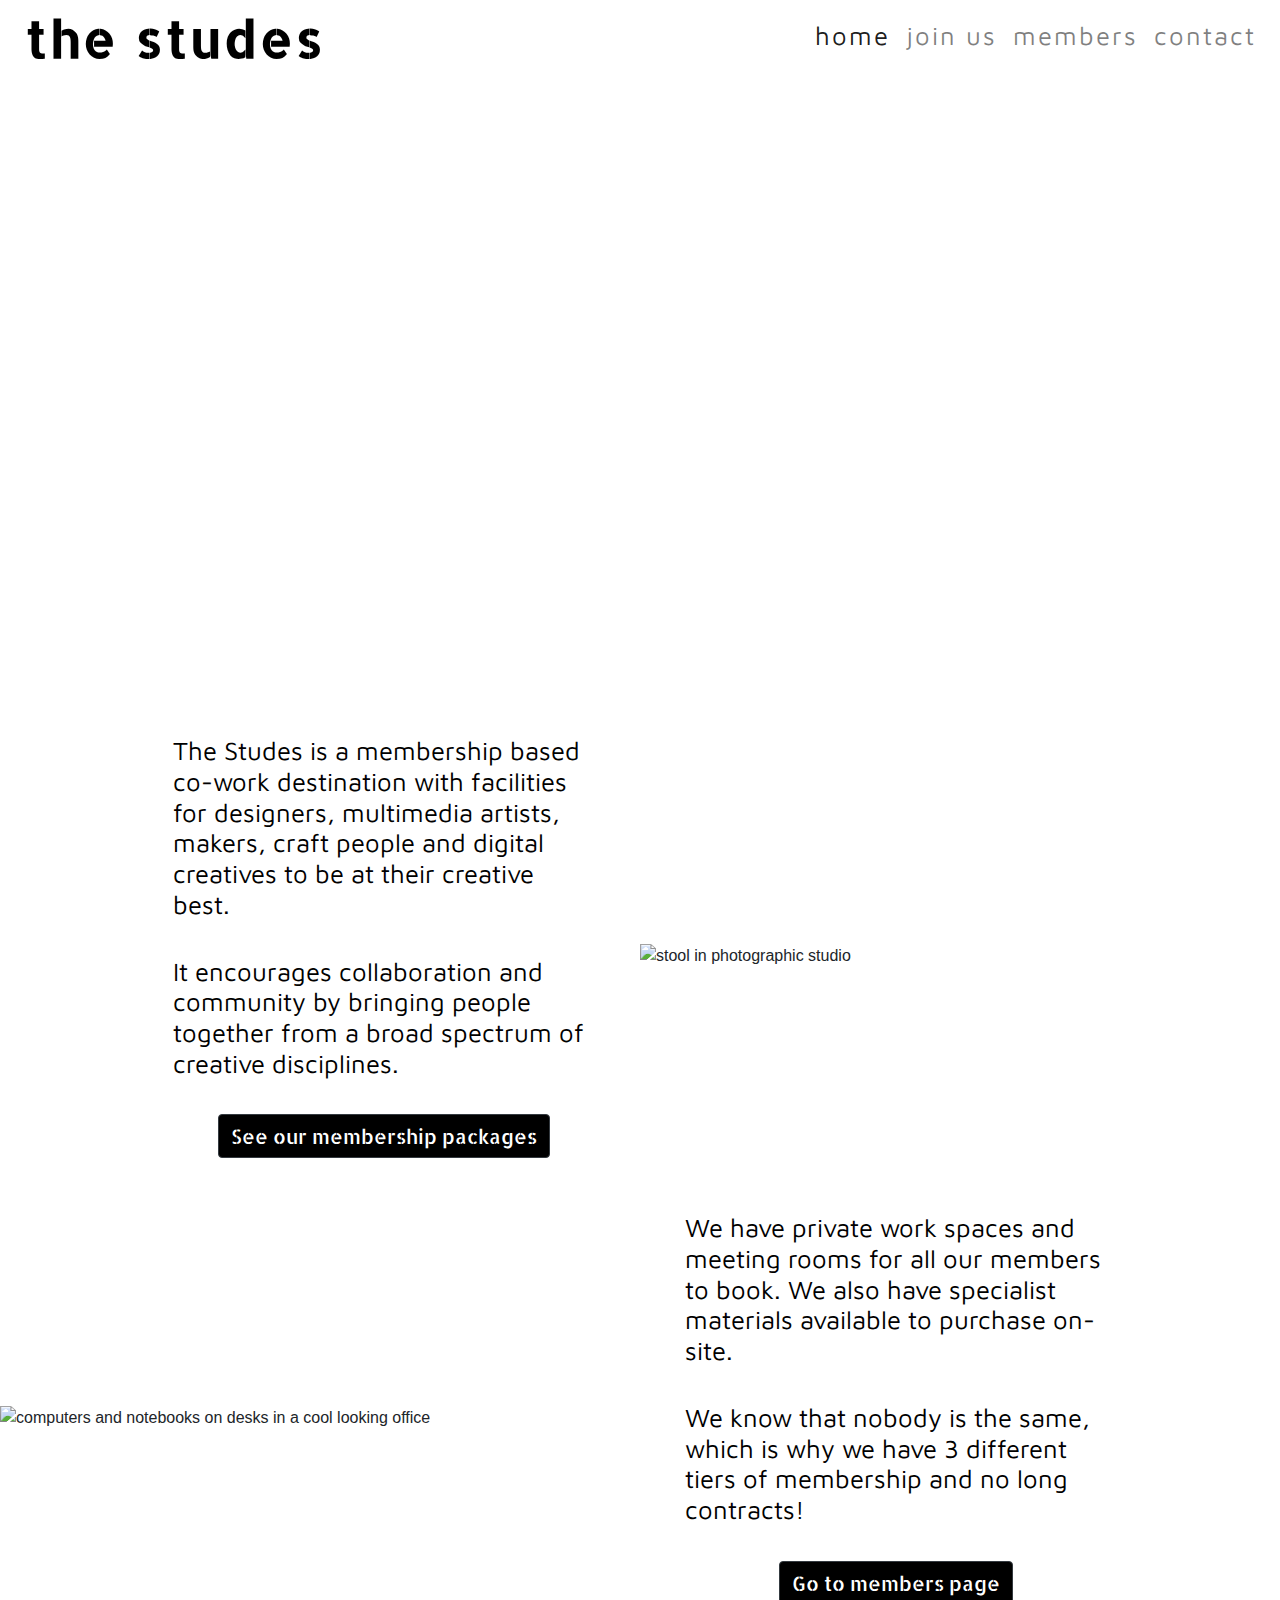
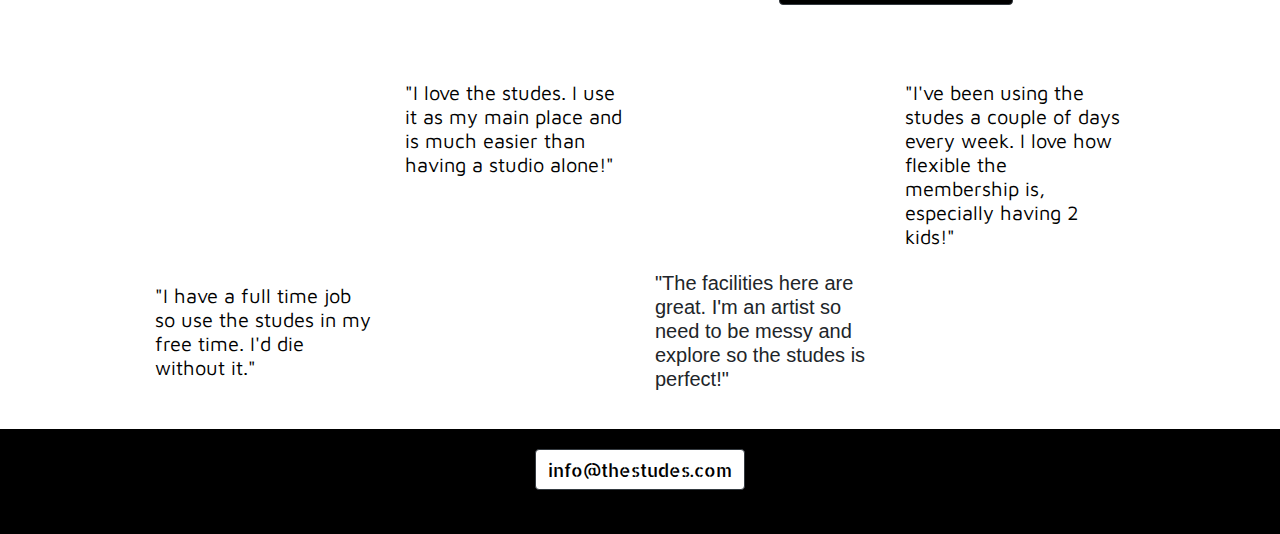
==== index.html @ 3be78a19 "200219 18:58 edited text" ====
<!DOCTYPE html>
<html lang="en">

<head>
	<meta charset="UTF-8">
	<meta name="viewport" content="width=device-width, initial-scale=1.0">
	<meta http-equiv="X-UA-Compatible" content="ie=edge">
	<link rel="stylesheet" href="https://cdnjs.cloudflare.com/ajax/libs/font-awesome/5.12.1/css/all.min.css"
		integrity="sha256-mmgLkCYLUQbXn0B1SRqzHar6dCnv9oZFPEC1g1cwlkk=" crossorigin="anonymous" />
	<link rel="stylesheet" href="https://stackpath.bootstrapcdn.com/bootstrap/4.3.1/css/bootstrap.min.css"
		integrity="sha384-ggOyR0iXCbMQv3Xipma34MD+dH/1fQ784/j6cY/iJTQUOhcWr7x9JvoRxT2MZw1T" crossorigin="anonymous">
	<link rel="stylesheet" href="assets/css/style.css">
	<title>home</title>
</head>

<body>
	<header>
		<div class="container-fluid">
			<div class="row no-gutters">
				<div class="col-12 fixed-top bg-white">
					<a href="index.html" class="logo">the studes</a>
					<nav class="navbar navbar-expand-lg navbar-light float-right">
						<button class="navbar-toggler" type="button" data-toggle="collapse" data-target="#navbarTogglerDemo01" aria-controls="navbarTogglerDemo01" aria-expanded="false" aria-label="Toggle navigation"><span class="navbar-toggler-icon"></span></button>
						<div class="collapse navbar-collapse" id="navbarTogglerDemo01">
							<ul class="navbar-nav mr-auto mt-2 mt-lg-0">
								<li class="nav-item active">
									<a class="nav-link" href="index.html">home<span class="sr-only">(current)</span></a>
								</li>
								<li class="nav-item">
									<a class="nav-link" href="join.html">join us</a>
								</li>
								<li class="nav-item">
									<a class="nav-link" href="members.html">members</a>
								</li>
                                <li class="nav-item">
									<a class="nav-link" href="contact.html">contact</a>
								</li>
							</ul>
						</div>
					</nav>
				</div>
			</div>
		</div>
	</header>

	<section class="container-fluid">
		<div class="row">
			<div class="col-12 welcome-home header-padding">
                <div class="header-text">
                    <h1 class="header">studes</h1>
                    <h3 class="header">(Latin)</h3>
                    <h3 class="header">studeo, studes, studere E, studui</h3>
                    <h3 class="header">1. to direct one's zeal</h3>
                    <h3 class="header">2. to be eager for</h3>
                </div>
			</div>
		</div>
        <div class="row no-gutters">
            <div class="col-12 breathing-space">
            </div>
        </div>
		<div class="row">
            <div class="col-md-6 home-first-para large-text my-auto">
				<h3>The Studes is a membership based co-work destination with facilities for designers,
					multimedia artists, makers, craft people and digital creatives to be at their creative best.</h3>
				<h3>It encourages collaboration and community by bringing people together from a broad spectrum of
					creative disciplines.</h3>
                <h3 class="text-center"><a href="join.html" class="btn btn-dark submit-button">See our membership packages</a></h3>
			</div>
			<div class="col-md-6 my-auto">
                <img class="image-1" src="assets/images/chase-wilson-Rp5A-XUb0nE-unsplash.jpg" alt="stool in photographic studio">
			</div>
		</div>
		<div class="row">
            <div class="col-md-6 d-none d-md-block my-auto">
                <img class="image-2" src="assets/images/annie-spratt-FSFfEQkd1sc-unsplash.jpg" alt="computers and notebooks on desks in a cool looking office">
			</div>
			<div class="col-md-6 home-second-para large-text my-auto">
				<h3>We have private work spaces and meeting rooms for all our members to book.
                We also have specialist materials available to purchase on-site.</h3>
				<h3>We know that nobody is the same, which is why we have 3 different tiers of membership and no long contracts!</h3>
                <h3 class="text-center"><a href="join.html" class="btn btn-dark submit-button">Go to members page</a></h3>
			</div>
		</div>
        <div class="row no-gutters">
            <div class="col-12 breathing-space">
            </div>
        </div>
		<div class="row max-width">
			<div class="col-md-3 d-none d-md-block testimonial-image-1 small-caption-text">
				<h5>Peter Dunn</h5>
			</div>
			<div class="col-md-3 col-sm-12 testimonial-text-1 small-text">
				<h5>"I love the studes. I use it as my main place and is much easier than having a studio alone!"</h5>
                <h5 class="h5-small">- Peter Dunn</h5>
			</div>
			<div class="col-md-3 d-none d-md-block testimonial-image-2 small-caption-text">
				<h5>Mandy Sade</h5>
			</div>
			<div class="col-md-3 col-sm-12 testimonial-text-2 small-text">
				<h5>"I've been using the studes a couple of days every week. I love how flexible the membership is, especially having 2 kids!"</h5>
                <h5 class="h5-small">- Mandy Sade</h5>
			</div>
		</div>
		<div class="row max-width">
			<div class="col-md-3 col-sm-12 testimonial-text-3 small-text">
				<h5>"I have a full time job so use the studes in my free time. I'd die without it."</h5>
                <h5 class="h5-small">- Kavita Ra</h5>
			</div>
			<div class="col-md-3 d-none d-md-block testimonial-image-3 small-caption-text">
				<h5>Kavita Ra</h5>
			</div>
			<div class="col-md-3 col-sm-12 testimonial-text-4 small-bold">
				<h5>"The facilities here are great. I'm an artist so need to be messy and explore so the studes is perfect!"</h5>
                <h5 class="h5-small">- Stephanie Clarke</h5>
			</div>
			<div class="col-md-3 d-none d-md-block testimonial-image-4 small-caption-text">
				<h5>Stephanie Clarke</h5>
			</div>
		</div>
        <div class="row no-gutters">
            <div class="col-12 breathing-space">
            </div>
        </div>
		<!-- <div class="row">
			<div class="col-lg-6 d-none d-lg-block image-3 small-text">

			</div>
			<div class="col-lg-6 col-sm-12 contact-bar homepage-contact-bar">
				<h2>Want to know more?<br>
                Email us at <a href="mailto:info@thestudes.com" target="_blank">info@thestudes.com</a></h2>
			</div>
		</div>
        <div class="row no-gutters">
            <div class="col-lg-12 d-none d-lg-block breathing-space">
            </div>
        </div> -->
	</section>
    
	<footer class="container-fluid">
		<div class="row">
			<div class="col-12 footer-background">
				<div class="card text-center">
					<div class="card-body d-flex flex-column footer-background">
						<a href="mailto:info@thestudes.com" target="_blank" class="btn btn-dark email-button">info@thestudes.com</a>
						<a class="btn btn-outline-dark"
							href="https://www.instagram.com/stories/highlights/17860680547695687/" role="button"
							target="_blank"><i class="fab fa-instagram"></i></a>
						<a class="btn btn-outline-dark" href="https://www.linkedin.com/" role="button"
							target="_blank"><i class="fab fa-linkedin-in"></i></a>
					</div>
				</div>
			</div>
		</div>
	</footer>

	<script src="https://code.jquery.com/jquery-3.2.1.slim.min.js"
		integrity="sha384-KJ3o2DKtIkvYIK3UENzmM7KCkRr/rE9/Qpg6aAZGJwFDMVNA/GpGFF93hXpG5KkN" crossorigin="anonymous">
	</script>
	<script src="https://cdnjs.cloudflare.com/ajax/libs/popper.js/1.12.9/umd/popper.min.js"
		integrity="sha384-ApNbgh9B+Y1QKtv3Rn7W3mgPxhU9K/ScQsAP7hUibX39j7fakFPskvXusvfa0b4Q" crossorigin="anonymous">
	</script>
	<script src="https://maxcdn.bootstrapcdn.com/bootstrap/4.0.0/js/bootstrap.min.js"
		integrity="sha384-JZR6Spejh4U02d8jOt6vLEHfe/JQGiRRSQQxSfFWpi1MquVdAyjUar5+76PVCmYl" crossorigin="anonymous">
	</script>

</body>

</html>
---- assets/css/style.css ----
@import url('https://fonts.googleapis.com/css?family=Oxygen:100,200,300,400,500,600,700');
@import url('https://fonts.googleapis.com/css?family=Oswald:100,200,300,400,500,600m,700');
@import url('https://fonts.googleapis.com/css?family=Allerta+Stencil:100,200,300,400,500,600,700');
@import url('https://fonts.googleapis.com/css?family=Maven+Pro::100,200,300,400,500,600,700');

/* ---------------------------------------------Text Margins-------- */

.col-lg-6 {
    padding: 0 0 0 0;
}

/* ---------------------------------------------Navigation Bar-------- */

.logo {
    font-family: "Allerta Stencil", sans-serif;
    font-size: 4vw;
    font-weight: 700;
    letter-spacing: 3px;
    color: black;
    padding: 0 0 0 2vw;
}

.nav-link {
    color: white;
    font-size: 2vw;
    font-family: "Maven Pro", sans-serif;
    font-weight: 300;
    letter-spacing: 2px;
}

/* ---------------------------------------------Footer-------- */

/* Email Button */

/* Instagram and LinkedIn Buttons */
.btn-outline-dark {
    font-weight: 700;
    font-size: 3vh;
    border: none;
    color: #ffffff;
    margin: auto;
}

/* Email Button */
.email-button {
    margin: auto;
    color: #000000;
    font-family: "Allerta Stencil", sans-serif;
    background-color: white;
    font-size: 2vh;
    font-weight: 500;
}

.footer-background {
    background-color: black;
}

.card, .text-center {
    border: none;
}

/* ---------------------------------------------Layout features for all pages-------- */


.header-padding {
    padding-top: 15vh;
}

/* Margin for text in header boxes */
.header-text {
    margin: 0 0 5% 10%;
}

/* Widths to avoid stretching to edge of screen */
.max-width {
    max-width: 80%;
    margin: 0 10%;
}

/* ---------------------------------------------Fonts for all pages-------- */

/* Hero-text in headers */
h1.header {
    color: white;
    font-family: "Maven Pro", sans-serif;
    font-size: 10vw;
}

/* Sub-text in headers */
h3.header {
    color: white;
    font-family: "Maven Pro", sans-serif;
    font-size: 5vw;
}

/* Copy sections */
.large-text h3 {
    padding: 2vh 5vh;
    font-family: "Maven Pro", sans-serif;
    color: black;
    font-size: 2vw;
    font-weight: 300;
}

/* Larger Copy Text on Members Page */
.large-text h2 {
    padding: 2vh 5vh;
    font-family: "Maven Pro", sans-serif;
    color: black;
    font-size: 30px;
    font-weight: bold;
}

/* Used on the contact page */
.large-text-white h2 {
    padding: 1vh 1vh;
    font-family: "Maven Pro", sans-serif;
    color: white;
    font-size: 30px;
    font-weight: bolder;
}

/* Testimonials */
.small-text h5 {
    padding: 1.5vh 0;
    font-family: "Maven Pro", sans-serif;
    color: black;
    font-size: 20px;
    font-weight: 200;
}

/* Bar above the footer */
.contact-bar h2 {
    font-family: "Maven Pro", sans-serif;
    font-size: 40px;
    height: 20vh;
    color: black;
}

/* Tier headings*/
.small-text h3 {
    padding: 3vh 0;
    font-family: "Maven Pro", sans-serif;
    color:black;
    font-weight: 200;
    font-size: 30px;
    font-weight: bold;
}

/* List Items*/
.small-text li {
    font-family: "Maven Pro", sans-serif;
    color: black;
    font-weight: 200;
    font-size: 20px;
}

/* Names in testimonials*/
.small-caption-text h5 {
    padding: 3vh 0;
    font-family: "Maven Pro", sans-serif;
    color: white;
    font-weight: bold;
}

/* Dividing Bar */
.breathing-space {
    height: 3vh;
    margin: none;
    border: none;
    background-color: white;   
}

/* Standard Submit Button */
.submit-button {
    font-size: 20px;
    color: white;
    background-color: #000;
    font-family: "Allerta Stencil", sans-serif;
    font-weight: 400;
    font-size: 20px;
    margin: 0 0 2vh 0;
}

/* ---------------------------------------------Homepage-------- */

.welcome-home {
    background-image: url("../images/ioana-cristiana-AH-Z-qq3Mvc-unsplash.jpg");
    background-size: 100%;
    background-attachment: fixed;
}

/* Margins for text paragraphs on homepage */
.home-first-para h3 {
    margin: 0 0 0 20%;
}

.home-second-para h3 {
    margin: 0 20% 0 0;
}

.image-1 {
    width: 100%;
}

.image-2 {
    width: 100%;
}

.my-auto {
    padding: 0 0 0 0;
}

.image-3 {
    background-image: url("../images/rhondak-native-florida-folk-artist-_Yc7OtfFn-0-unsplash.jpg");
    background-size: 100% auto;
}

.testimonial-image-1 {
    background-image: url("../images/allef-vinicius-P2BoE6tb8ig-unsplash.jpg");
    background-size: 100% auto;
    background-repeat: no-repeat;
}

.testimonial-image-2 {
    background-image: url("../images/kenny-luo-xyC3Bx8FXnI-unsplash.jpg");
    background-size: 100% auto;
    background-repeat: no-repeat;
}

.testimonial-image-3 {
    background-image: url("../images/szabo-viktor-6zEfniBMs6c-unsplash.jpg");
    background-size: 100% auto;
    background-repeat: no-repeat;
}

.testimonial-image-4 {
    background-image: url("../images/juliet-furst-tFteUnwflA0-unsplash.jpg");
    background-size: 100% auto;
    background-repeat: no-repeat;
}

.h5-small {
    display: none;
}

/* ---------------------------------------------Join Us Page-------- */

.join-rates {
    background-color: #8bf0ba;
}

.join-hero {
    background-image: url("../images/emarts-emarts-ZCTh4f4mv18-unsplash.jpg");
    background-size: 100% auto;
    background-attachment: fixed;
}

.join-intro-image {
    width: 100%;
}

.join-image-1 {
    background-image: url("../images/andrew-neel-QLqNalPe0RA-unsplash.jpg");
    background-size: 100% auto;
}

.join-image-2 {
    background-image: url("../images/jennifer-burk-CHG8eMpD1Aw-unsplash.jpg");
    background-size: 100% auto;
}

.join-body-para {
    padding: 0 5% 0 0;
}



/* ---------------------------------------------Members-------- */

.members-intro {
    background-image: url("../images/szabo-viktor-6zEfniBMs6c-unsplash.jpg");
    background-size: cover;
    background-attachment: fixed;
}

.members-booking {
    background-color: #f2b1d8;
}

.buffer-booking {
    background-color: #f2b1d8;
}

.members-directory {
    background-color: #94f0f1;
}

.buffer-directory {
    background-color: #94f0f1;
}

.members-directory, .members-booking label {
    font-family: "Maven Pro", sans-serif;
    font-size: 20px;
    color: white;
    font-weight: 400;
    padding-top: 10px;
}

/* Text on members page form and application form */
.application-form label {
    font-family: "Maven Pro", sans-serif;
    font-size: 20px;
    color: black;
    font-weight: 400;
}

/* ---------------------------------------------Apply Page-------- */

/* Hero Image on Application Page */
.tier-1-hero {
    background-image: url("../images/daniel-chekalov-OxU08SFhPbI-unsplash.jpg");
    background-size: 100% auto;
    background-attachment: fixed;
}

.form-col {
    padding: 1.5vh 1.5vh;
}

.application-form {
    padding-top: 20px;
}

.submit-button {
    background-color: #000;
    color: white;
}

.form-check {
    padding: 0 5vw 0 0;
    margin: 0 0 0 40px;
}

.description-text p {
    font-family: "Maven Pro", sans-serif;
    font-size: 15px;
    color: grey;
}

/* .max-width .join-row-stretch {
    max-width: 80%;
    margin: 0 0;
    }
} */

/* ---------------------------------------------Contact Page-------- */

.contact-map {
    background-color: white;
}

.google-map {
    height: 100%;
    width: 100%;
    border: none;
    padding: none;
}

.contact-info {
    background-image: url("../images/khara-woods-KR84RpMCb0w-unsplash.jpg");
    /* background-blend-mode: darken; */
    background-size: 100% auto;
    color: black;
    text-align: left;
    padding: 100px 0;
}

.contact-info a {
    color: white;
}

.contact-intro {
    background-image: url("../images/plqml-MuGkTlj--lg-unsplash.jpg");
    background-size: 100% auto;
    background-attachment: fixed;
}

.contact-button {
    margin: auto;
    color: black;
    font-family: "Allerta Stencil", sans-serif;
    background-color: #f2b1d8;
    font-size: 2vh;
    font-weight: 500;
}
/* ---------------------------------------------Media Queries-------- */

                                                /* General */
/* Width changes across site */
@media only screen and (max-width: 991px) {
    .max-width {
    max-width: 100%;
    margin: 0 0 0 0;
    }
}

/* Navbar Logo & Menu Items Size Change with smaller screen */
@media only screen and (max-width: 991px) {
    .logo {
        font-size: 6vh;
    }
    .nav-link {
        font-size: 20px;
    }
}

/* Text in hero banners on every page */
@media only screen and (max-width: 767px) {
    .header-text h1.header {
        font-size: 9vh;
    }

    .header-text h3.header {
        font-size: 5vh;
    }
}

                                            /* Join & Application Pages */

@media only screen and (max-width: 991px) {
    /* Background Colours changing in smaller screens */
    .tier-text-1 {
        background-color: #ffdc6a;
    }

    .tier-text-2 {
        background-color: #f9f0e0;
    }

    .tier-text-3 {
        background-color: #94f0f1;
    }

    .tier-text-4 {
        background-color: #f2b1d8;
    }

    .join-hero {
    background-image: url("../images/emarts-emarts-ZCTh4f4mv18-unsplash.jpg");
    background-size: cover;
    background-attachment: fixed;
    }
}
@media only screen and (max-width: 991px) {
    .join-body-para {
        padding: 0 5vw 0 5vw;
    }
}

@media only screen and (max-width: 425px) {
    .application-form label {
        font-size: 3vh;
    }
}



                                            /* Homepage */

/* Margins and Padding Changes */
@media only screen and (max-width: 767px) {
/* Body Copy Margins removed in small screen */
    .large-text h3 {
    color: black;
    margin: 0 0 0 0;
    font-size: 18px;
    }
}

/* Testimonial Text and Image Changes */
@media only screen and (max-width: 767px) {
/* Text with captions */
  .small-text h5 {
    padding: 3vh 0;
    font-family: "Maven Pro", sans-serif;
    color: white;
    font-size: 18px;
    font-weight: bold;
    margin: 0 10% 0 10%;
    }

/* Small text displaying names which disappears in small screen */
    .small-caption-text h5 {
    display: none;
    }

/* John Doe, floating name appearing in small screen */
    .h5-small {
    display: block;
    }
}

/* Testimonial Images */
@media only screen and (max-width: 767px) {
    .testimonial-text-1 {
    background-image: url("../images/allef-vinicius-P2BoE6tb8ig-unsplash.jpg");
    background-size: cover;
    background-repeat: no-repeat;
    }
    
    .testimonial-text-2 {
    background-image: url("../images/kenny-luo-xyC3Bx8FXnI-unsplash.jpg");
    background-size: cover;
    background-repeat: no-repeat;
    }
    
    .testimonial-text-3 {
    background-image: url("../images/szabo-viktor-6zEfniBMs6c-unsplash.jpg");
    background-size: cover;
    background-repeat: no-repeat;
    }
    
    .testimonial-text-4 {
    background-image: url("../images/juliet-furst-tFteUnwflA0-unsplash.jpg");
    background-size: cover;
    background-repeat: no-repeat;
    }


/* Contact Bar */
@media only screen and (max-width: 991px) {
    .homepage-contact-bar {
    background-image: url("../images/rhondak-native-florida-folk-artist-_Yc7OtfFn-0-unsplash.jpg");
    }

    /* Text in bar above the footer */
    .contact-bar h2 {
    font-family: "Maven Pro", sans-serif;
    font-size: 30px;
    color: white;
    margin: 5% 0 0 15%;
    }
}

/* Intro Image Smaller on small screen */
@media only screen and (max-width: 991px) {
    .join-intro-image {
        /* height: 60vh; */
        width: 100%
        object-fit: contain;
    }
}



                                                /* Members Page */

@media only screen and (max-width: 991px) {
    .tier-1-hero {
    background-image: url("../images/daniel-chekalov-OxU08SFhPbI-unsplash.jpg");
    background-size: cover;
    background-attachment: fixed;
    }   
}

/* Contact Page */

/* Contact details background */
@media only screen and (max-width: 991px) {
    .contact-info {
    background-image: none;
    background-color: #f2b1d8;
    }
}

@media only screen and (max-width: 991px) {
    .contact-map {
        height: 45vh;
        padding: 0 0 3vh 0;
    }
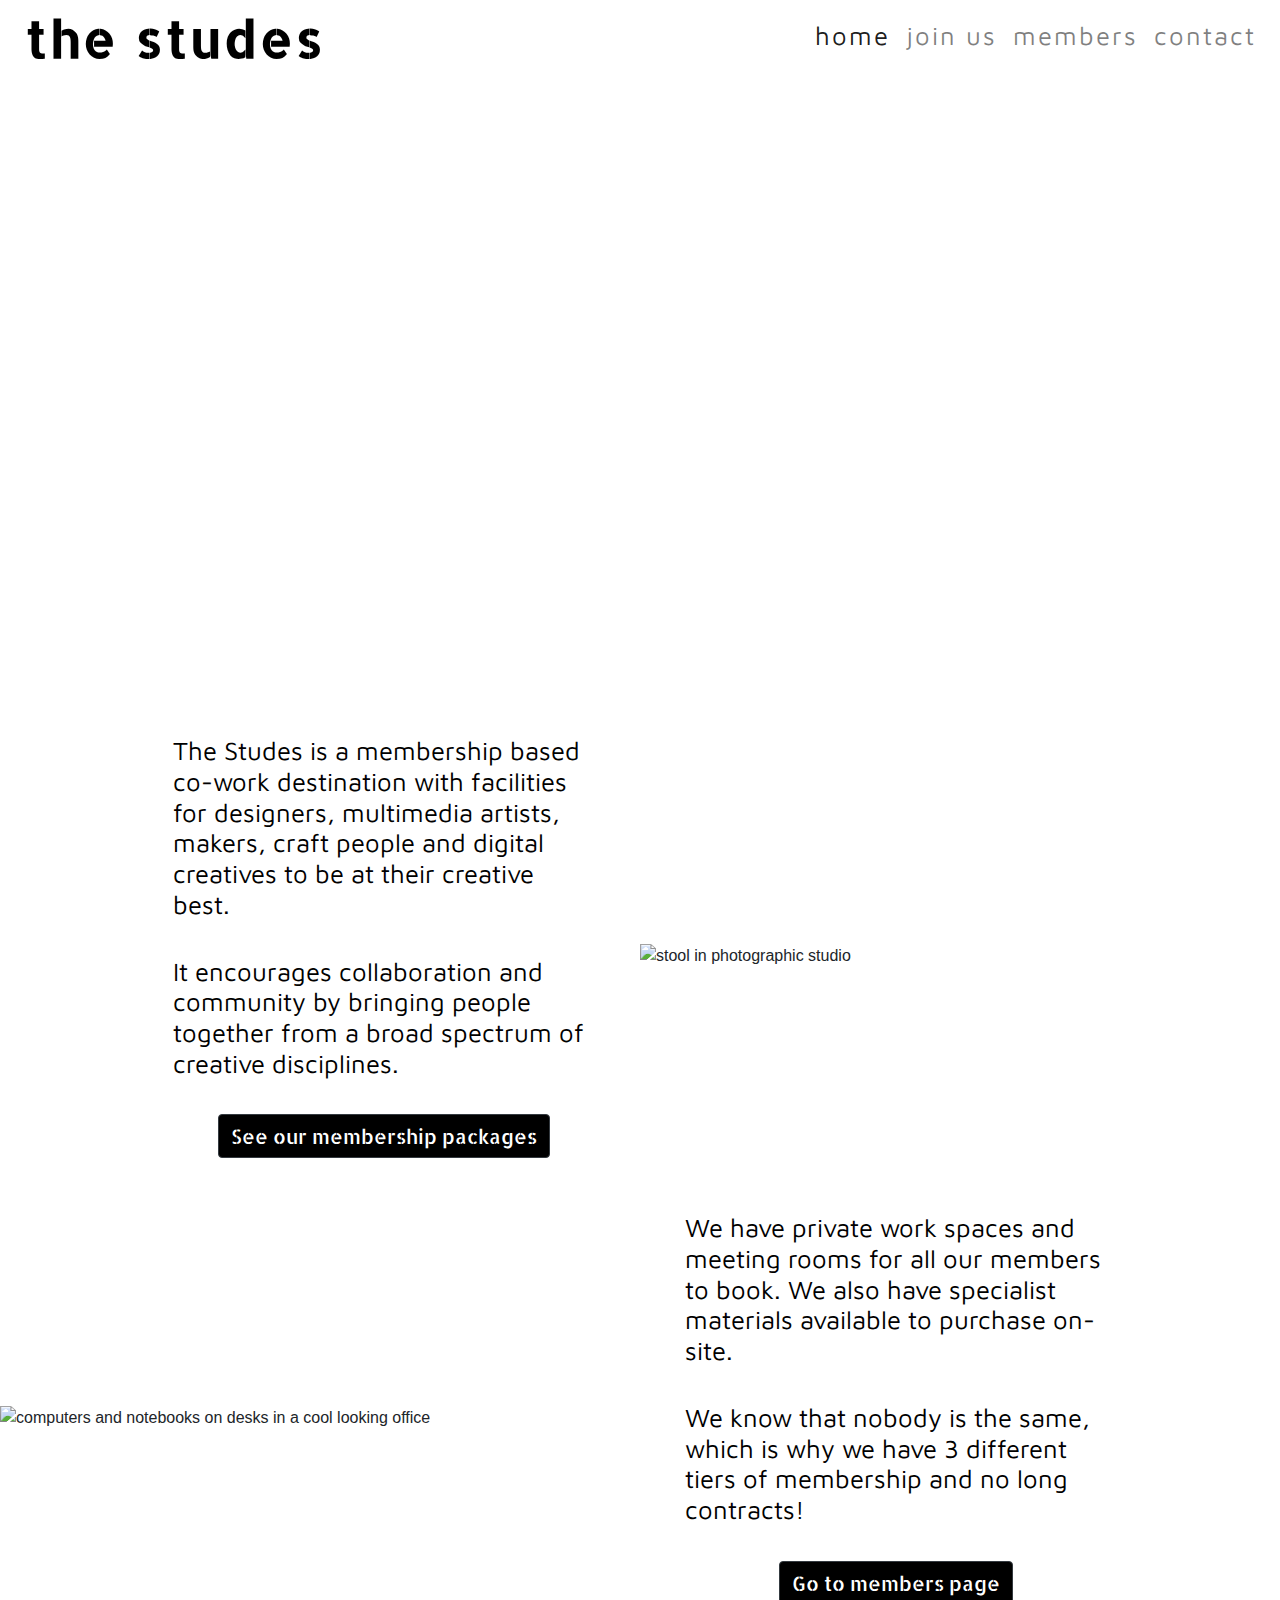
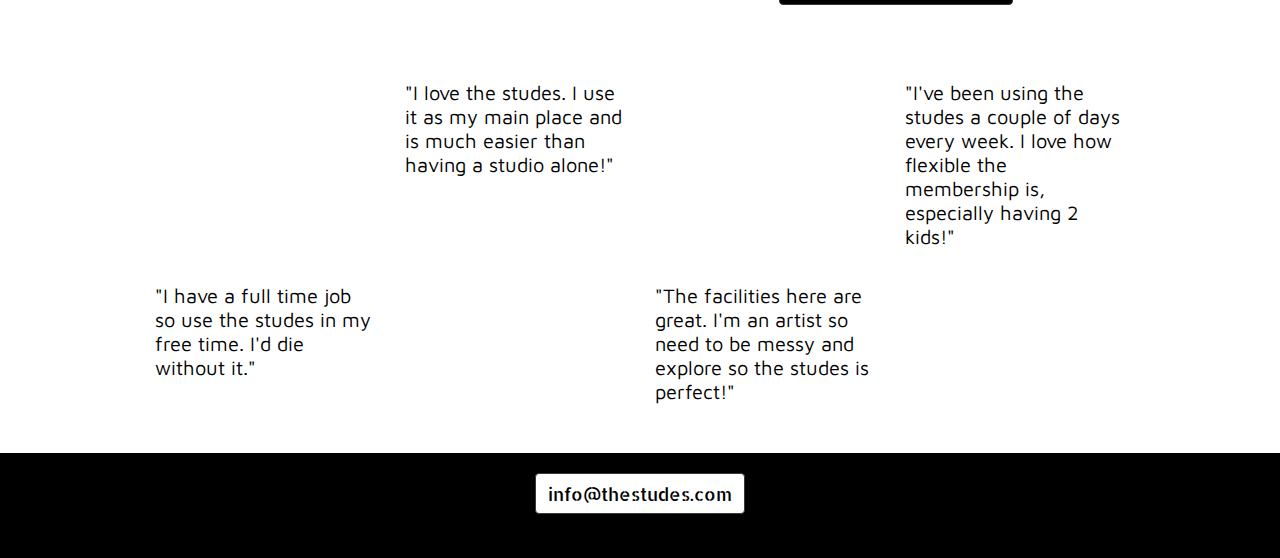
==== commit bf10344d: "200219 - 19:19 further copy revisions made" ====
--- a/index.html
+++ b/index.html
@@ -110,7 +110,7 @@
 			<div class="col-md-3 d-none d-md-block testimonial-image-3 small-caption-text">
 				<h5>Kavita Ra</h5>
 			</div>
-			<div class="col-md-3 col-sm-12 testimonial-text-4 small-bold">
+			<div class="col-md-3 col-sm-12 testimonial-text-4 small-text">
 				<h5>"The facilities here are great. I'm an artist so need to be messy and explore so the studes is perfect!"</h5>
                 <h5 class="h5-small">- Stephanie Clarke</h5>
 			</div>
--- a/assets/css/style.css
+++ b/assets/css/style.css
@@ -316,6 +316,10 @@
     font-weight: 400;
 }
 
+.member-form {
+    padding-left: 3vw;
+    padding-right: 3vw;
+}
 /* ---------------------------------------------Apply Page-------- */
 
 /* Hero Image on Application Page */
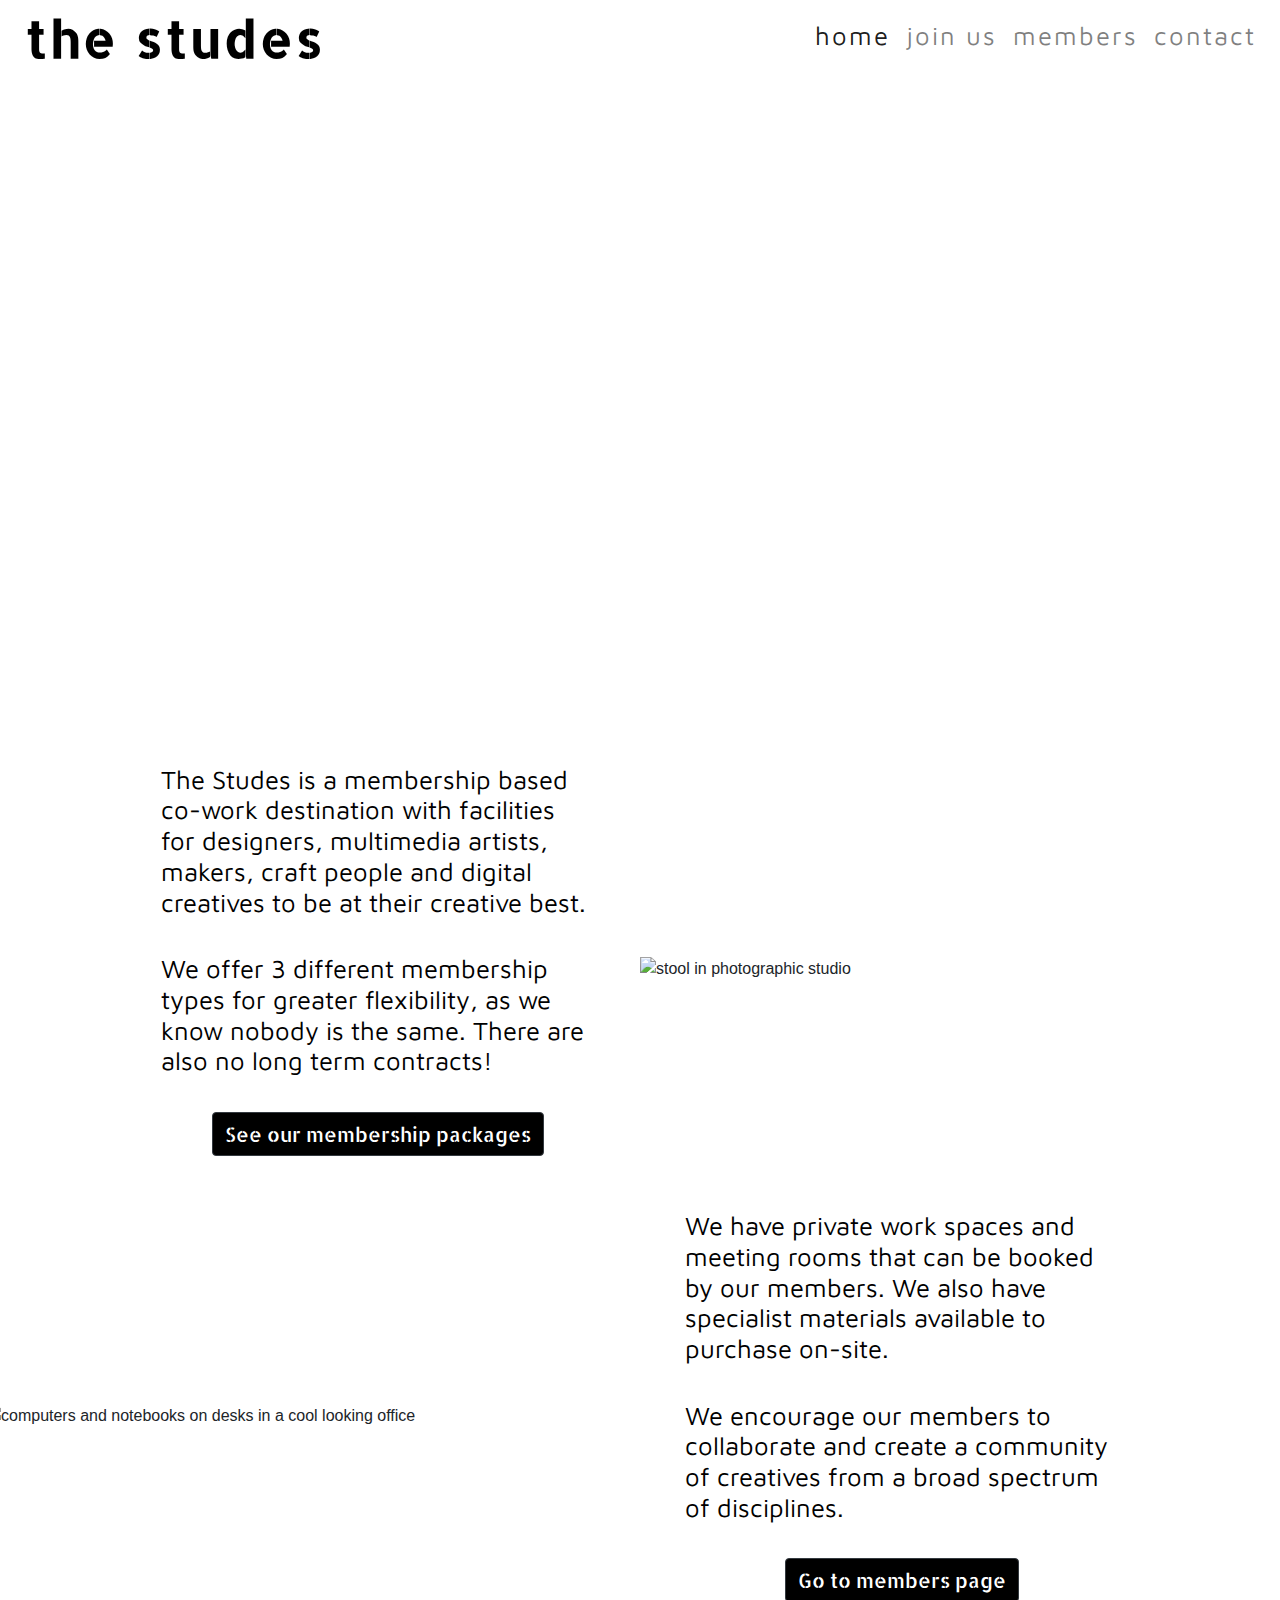
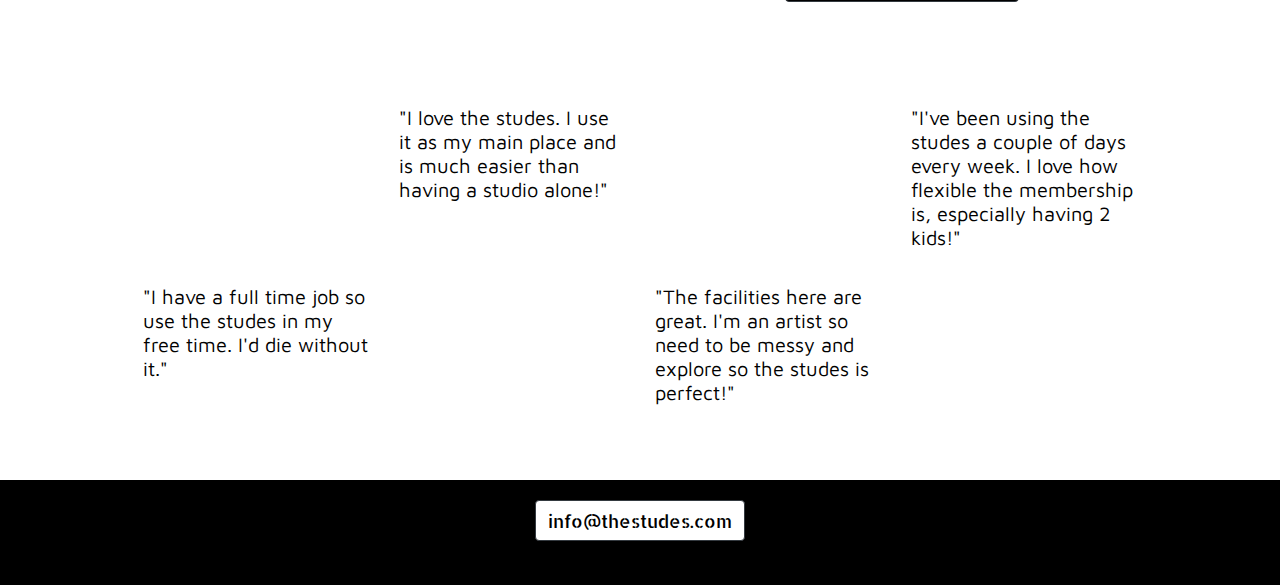
==== commit 5650f4ca: "200221 12:52 finished the homepage features copy" ====
--- a/index.html
+++ b/index.html
@@ -63,8 +63,7 @@
             <div class="col-md-6 home-first-para large-text my-auto">
 				<h3>The Studes is a membership based co-work destination with facilities for designers,
 					multimedia artists, makers, craft people and digital creatives to be at their creative best.</h3>
-				<h3>It encourages collaboration and community by bringing people together from a broad spectrum of
-					creative disciplines.</h3>
+				<h3>We offer 3 different membership types for greater flexibility, as we know nobody is the same. There are also no long term contracts!</h3>				
                 <h3 class="text-center"><a href="join.html" class="btn btn-dark submit-button">See our membership packages</a></h3>
 			</div>
 			<div class="col-md-6 my-auto">
@@ -76,9 +75,9 @@
                 <img class="image-2" src="assets/images/annie-spratt-FSFfEQkd1sc-unsplash.jpg" alt="computers and notebooks on desks in a cool looking office">
 			</div>
 			<div class="col-md-6 home-second-para large-text my-auto">
-				<h3>We have private work spaces and meeting rooms for all our members to book.
+				<h3>We have private work spaces and meeting rooms that can be booked by our members.
                 We also have specialist materials available to purchase on-site.</h3>
-				<h3>We know that nobody is the same, which is why we have 3 different tiers of membership and no long contracts!</h3>
+                <h3>We encourage our members to collaborate and create a community of creatives from a broad spectrum of disciplines.</h3>
                 <h3 class="text-center"><a href="join.html" class="btn btn-dark submit-button">Go to members page</a></h3>
 			</div>
 		</div>
@@ -122,19 +121,6 @@
             <div class="col-12 breathing-space">
             </div>
         </div>
-		<!-- <div class="row">
-			<div class="col-lg-6 d-none d-lg-block image-3 small-text">
-
-			</div>
-			<div class="col-lg-6 col-sm-12 contact-bar homepage-contact-bar">
-				<h2>Want to know more?<br>
-                Email us at <a href="mailto:info@thestudes.com" target="_blank">info@thestudes.com</a></h2>
-			</div>
-		</div>
-        <div class="row no-gutters">
-            <div class="col-lg-12 d-none d-lg-block breathing-space">
-            </div>
-        </div> -->
 	</section>
     
 	<footer class="container-fluid">
@@ -163,7 +149,6 @@
 	<script src="https://maxcdn.bootstrapcdn.com/bootstrap/4.0.0/js/bootstrap.min.js"
 		integrity="sha384-JZR6Spejh4U02d8jOt6vLEHfe/JQGiRRSQQxSfFWpi1MquVdAyjUar5+76PVCmYl" crossorigin="anonymous">
 	</script>
-
 </body>
 
 </html>--- a/assets/css/style.css
+++ b/assets/css/style.css
@@ -2,6 +2,7 @@
 @import url('https://fonts.googleapis.com/css?family=Oswald:100,200,300,400,500,600m,700');
 @import url('https://fonts.googleapis.com/css?family=Allerta+Stencil:100,200,300,400,500,600,700');
 @import url('https://fonts.googleapis.com/css?family=Maven+Pro::100,200,300,400,500,600,700');
+
 
 /* ---------------------------------------------Text Margins-------- */
 
@@ -29,8 +30,6 @@
 }
 
 /* ---------------------------------------------Footer-------- */
-
-/* Email Button */
 
 /* Instagram and LinkedIn Buttons */
 .btn-outline-dark {
@@ -59,14 +58,14 @@
     border: none;
 }
 
-/* ---------------------------------------------Layout features for all pages-------- */
-
-
+/* ---------------------------------------------Features for all pages-------- */
+
+/* Space in banner under nav bar */
 .header-padding {
     padding-top: 15vh;
 }
 
-/* Margin for text in header boxes */
+/* Margin positioning text in header boxes */
 .header-text {
     margin: 0 0 5% 10%;
 }
@@ -77,96 +76,10 @@
     margin: 0 10%;
 }
 
-/* ---------------------------------------------Fonts for all pages-------- */
-
-/* Hero-text in headers */
-h1.header {
-    color: white;
-    font-family: "Maven Pro", sans-serif;
-    font-size: 10vw;
-}
-
-/* Sub-text in headers */
-h3.header {
-    color: white;
-    font-family: "Maven Pro", sans-serif;
-    font-size: 5vw;
-}
-
-/* Copy sections */
-.large-text h3 {
-    padding: 2vh 5vh;
-    font-family: "Maven Pro", sans-serif;
-    color: black;
-    font-size: 2vw;
-    font-weight: 300;
-}
-
-/* Larger Copy Text on Members Page */
-.large-text h2 {
-    padding: 2vh 5vh;
-    font-family: "Maven Pro", sans-serif;
-    color: black;
-    font-size: 30px;
-    font-weight: bold;
-}
-
-/* Used on the contact page */
-.large-text-white h2 {
-    padding: 1vh 1vh;
-    font-family: "Maven Pro", sans-serif;
-    color: white;
-    font-size: 30px;
-    font-weight: bolder;
-}
-
-/* Testimonials */
-.small-text h5 {
-    padding: 1.5vh 0;
-    font-family: "Maven Pro", sans-serif;
-    color: black;
-    font-size: 20px;
-    font-weight: 200;
-}
-
-/* Bar above the footer */
-.contact-bar h2 {
-    font-family: "Maven Pro", sans-serif;
-    font-size: 40px;
-    height: 20vh;
-    color: black;
-}
-
-/* Tier headings*/
-.small-text h3 {
-    padding: 3vh 0;
-    font-family: "Maven Pro", sans-serif;
-    color:black;
-    font-weight: 200;
-    font-size: 30px;
-    font-weight: bold;
-}
-
-/* List Items*/
-.small-text li {
-    font-family: "Maven Pro", sans-serif;
-    color: black;
-    font-weight: 200;
-    font-size: 20px;
-}
-
-/* Names in testimonials*/
-.small-caption-text h5 {
-    padding: 3vh 0;
-    font-family: "Maven Pro", sans-serif;
-    color: white;
-    font-weight: bold;
-}
-
 /* Dividing Bar */
 .breathing-space {
-    height: 3vh;
-    margin: none;
+    height: 6vh;
+    margin: 0 0 0 0;
     border: none;
     background-color: white;   
 }
@@ -182,11 +95,99 @@
     margin: 0 0 2vh 0;
 }
 
+/* No padding on smaller screens (overridden from default) */
+.container-fluid {
+    width: 100%;
+    padding-right: 0;
+    padding-left: 0;
+    margin-right: auto;
+    margin-left: auto;
+}
+
+/* ---------------------------------------------Fonts-------- */
+
+/* Hero-text in headers */
+h1.header {
+    color: white;
+    font-family: "Maven Pro", sans-serif;
+    font-size: 10vw;
+}
+
+/* Sub-text in headers */
+h3.header {
+    color: white;
+    font-family: "Maven Pro", sans-serif;
+    font-size: 5vw;
+}
+
+/* Copy sections */
+.large-text h3 {
+    padding: 2vh 5vh;
+    font-family: "Maven Pro", sans-serif;
+    color: black;
+    font-size: 2vw;
+    font-weight: 300;
+}
+
+/* Larger Copy Text on Members Page */
+.large-text h2 {
+    padding: 2vh 5vh;
+    font-family: "Maven Pro", sans-serif;
+    color: black;
+    font-size: 30px;
+    font-weight: bold;
+}
+
+/* Used on the contact page */
+.large-text-white h2 {
+    padding: 1vh 1vh;
+    font-family: "Maven Pro", sans-serif;
+    color: white;
+    font-size: 30px;
+    font-weight: bolder;
+}
+
+/* Testimonials */
+.small-text h5 {
+    padding: 1.5vh 0;
+    font-family: "Maven Pro", sans-serif;
+    color: black;
+    font-size: 20px;
+    font-weight: 200;
+}
+
+/* Tier headings*/
+.small-text h3 {
+    padding: 3vh 0;
+    font-family: "Maven Pro", sans-serif;
+    color:black;
+    font-weight: 200;
+    font-size: 30px;
+    font-weight: bold;
+}
+
+/* List Items*/
+.small-text li {
+    font-family: "Maven Pro", sans-serif;
+    color: black;
+    font-weight: 200;
+    font-size: 20px;
+}
+
+/* Names in testimonials*/
+.small-caption-text h5 {
+    padding: 3vh 0;
+    font-family: "Maven Pro", sans-serif;
+    color: white;
+    font-weight: bold;
+}
+
 /* ---------------------------------------------Homepage-------- */
 
+/* Opening Image */
 .welcome-home {
     background-image: url("../images/ioana-cristiana-AH-Z-qq3Mvc-unsplash.jpg");
-    background-size: 100%;
+    background-size: 100% auto;
     background-attachment: fixed;
 }
 
@@ -240,16 +241,13 @@
     background-repeat: no-repeat;
 }
 
+/* Names, which only appear in small screen */
 .h5-small {
     display: none;
 }
 
 /* ---------------------------------------------Join Us Page-------- */
 
-.join-rates {
-    background-color: #8bf0ba;
-}
-
 .join-hero {
     background-image: url("../images/emarts-emarts-ZCTh4f4mv18-unsplash.jpg");
     background-size: 100% auto;
@@ -273,8 +271,6 @@
 .join-body-para {
     padding: 0 5% 0 0;
 }
-
-
 
 /* ---------------------------------------------Members-------- */
 
@@ -308,18 +304,11 @@
     padding-top: 10px;
 }
 
-/* Text on members page form and application form */
-.application-form label {
-    font-family: "Maven Pro", sans-serif;
-    font-size: 20px;
-    color: black;
-    font-weight: 400;
-}
-
 .member-form {
     padding-left: 3vw;
     padding-right: 3vw;
 }
+
 /* ---------------------------------------------Apply Page-------- */
 
 /* Hero Image on Application Page */
@@ -353,11 +342,20 @@
     color: grey;
 }
 
-/* .max-width .join-row-stretch {
-    max-width: 80%;
-    margin: 0 0;
-    }
-} */
+.modal-title {
+    margin-bottom: 0;
+    line-height: 1.5;
+    font-family: "Maven Pro", sans-serif;
+    font-size: 25px;
+}
+
+.modal-body {
+    font-family: "Maven Pro", sans-serif;
+}
+
+.modal-footer {
+    font-family: "Allerta Stencil", sans-serif;
+}
 
 /* ---------------------------------------------Contact Page-------- */
 
@@ -369,20 +367,25 @@
     height: 100%;
     width: 100%;
     border: none;
-    padding: none;
-}
-
+    padding: 0 0 0 0;
+}
+
+/* Contact information box */
 .contact-info {
     background-image: url("../images/khara-woods-KR84RpMCb0w-unsplash.jpg");
-    /* background-blend-mode: darken; */
     background-size: 100% auto;
     color: black;
     text-align: left;
     padding: 100px 0;
 }
 
-.contact-info a {
-    color: white;
+/* Button inside contact information box */
+.contact-button {
+    margin: auto;
+    color: white;
+    font-family: "Maven Pro", sans-serif;
+    font-size: 4vh;
+    font-weight: 700;
 }
 
 .contact-intro {
@@ -391,18 +394,12 @@
     background-attachment: fixed;
 }
 
-.contact-button {
-    margin: auto;
-    color: black;
-    font-family: "Allerta Stencil", sans-serif;
-    background-color: #f2b1d8;
-    font-size: 2vh;
-    font-weight: 500;
-}
-/* ---------------------------------------------Media Queries-------- */
-
-                                                /* General */
-/* Width changes across site */
+
+/* --------------------------------------------------------------Media Queries-------- */
+
+/* ---------------------------------------------General-------- */
+
+/* Row width changes across site */
 @media only screen and (max-width: 991px) {
     .max-width {
     max-width: 100%;
@@ -420,8 +417,8 @@
     }
 }
 
-/* Text in hero banners on every page */
-@media only screen and (max-width: 767px) {
+/* Text in hero banners */
+@media only screen and (max-width: 768px) {
     .header-text h1.header {
         font-size: 9vh;
     }
@@ -431,10 +428,10 @@
     }
 }
 
-                                            /* Join & Application Pages */
-
-@media only screen and (max-width: 991px) {
-    /* Background Colours changing in smaller screens */
+/* ---------------------------------------------Join & Application Pages-------- */
+
+/* Background Colours changing in smaller screens */
+@media only screen and (max-width: 991px) {
     .tier-text-1 {
         background-color: #ffdc6a;
     }
@@ -457,25 +454,39 @@
     background-attachment: fixed;
     }
 }
+
+/* Paragraph with benefits copy on join page */
 @media only screen and (max-width: 991px) {
     .join-body-para {
         padding: 0 5vw 0 5vw;
     }
 }
 
+/* Text with membership names */
 @media only screen and (max-width: 425px) {
     .application-form label {
         font-size: 3vh;
     }
 }
 
-
-
-                                            /* Homepage */
-
-/* Margins and Padding Changes */
-@media only screen and (max-width: 767px) {
+/* Hero Image on join and application page resizing on Small mobile screen */
+@media only screen and (max-width: 425px) {
+    .join-hero {
+        background-size: 125vh auto;
+        background-position: center;
+        background-repeat: no-repeat;
+    }
+
+    .tier-1-hero {
+    background-size: 125vh auto;
+    background-position: center;
+    }       
+}
+
+/* ---------------------------------------------Homepage-------- */
+
 /* Body Copy Margins removed in small screen */
+@media only screen and (max-width: 768px) {
     .large-text h3 {
     color: black;
     margin: 0 0 0 0;
@@ -483,9 +494,17 @@
     }
 }
 
+/* Opening Image */
+@media only screen and (max-width: 425px) {
+.welcome-home {
+    background-size: 125vh auto;
+    }
+}
+
 /* Testimonial Text and Image Changes */
-@media only screen and (max-width: 767px) {
-/* Text with captions */
+
+/* Testimonial captions */
+@media only screen and (max-width: 768px) {
   .small-text h5 {
     padding: 3vh 0;
     font-family: "Maven Pro", sans-serif;
@@ -507,7 +526,7 @@
 }
 
 /* Testimonial Images */
-@media only screen and (max-width: 767px) {
+@media only screen and (max-width: 768px) {
     .testimonial-text-1 {
     background-image: url("../images/allef-vinicius-P2BoE6tb8ig-unsplash.jpg");
     background-size: cover;
@@ -533,43 +552,25 @@
     }
 
 
-/* Contact Bar */
-@media only screen and (max-width: 991px) {
-    .homepage-contact-bar {
-    background-image: url("../images/rhondak-native-florida-folk-artist-_Yc7OtfFn-0-unsplash.jpg");
-    }
-
-    /* Text in bar above the footer */
-    .contact-bar h2 {
-    font-family: "Maven Pro", sans-serif;
-    font-size: 30px;
-    color: white;
-    margin: 5% 0 0 15%;
-    }
-}
-
-/* Intro Image Smaller on small screen */
+/* Intro Image reduced size on small screen */
 @media only screen and (max-width: 991px) {
     .join-intro-image {
-        /* height: 60vh; */
-        width: 100%
+        width: 100%;
         object-fit: contain;
     }
 }
 
-
-
-                                                /* Members Page */
-
-@media only screen and (max-width: 991px) {
-    .tier-1-hero {
-    background-image: url("../images/daniel-chekalov-OxU08SFhPbI-unsplash.jpg");
-    background-size: cover;
-    background-attachment: fixed;
-    }   
-}
-
-/* Contact Page */
+/* ---------------------------------------------Members Page-------- */
+
+@media only screen and (max-width: 991px) {
+    .members-intro {
+        background-size: 140vh auto;
+        background-attachment: fixed;
+        background-position: center;
+    }
+}
+
+/* ---------------------------------------------Contact Page-------- */
 
 /* Contact details background */
 @media only screen and (max-width: 991px) {
@@ -584,4 +585,4 @@
         height: 45vh;
         padding: 0 0 3vh 0;
     }
-
+}
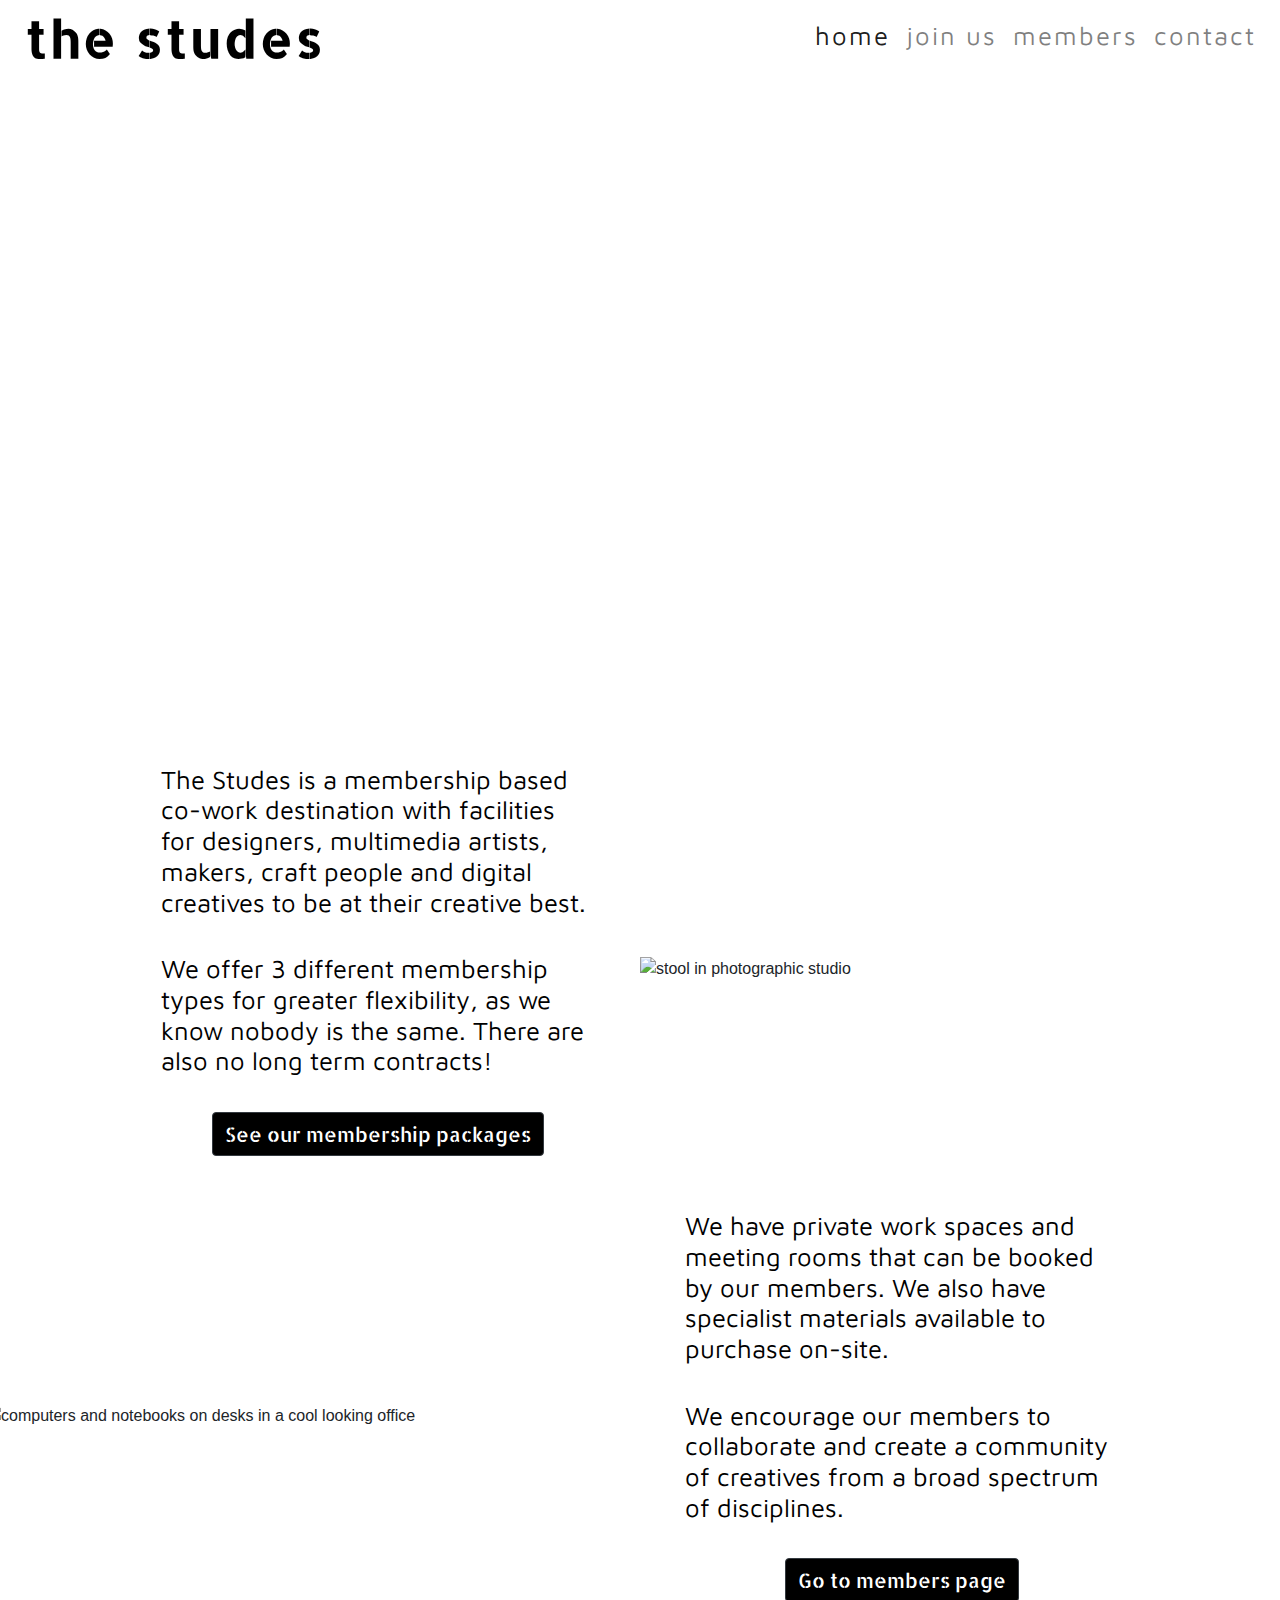
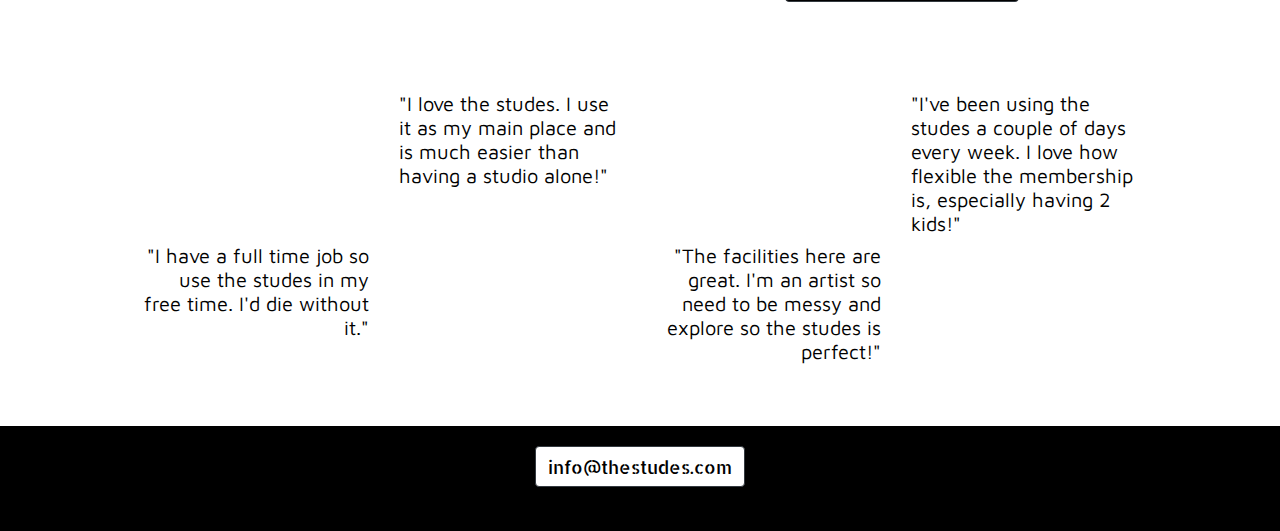
==== commit 7a577a7f: "200221 - 15:09 Join Us copy finished in readme" ====
--- a/index.html
+++ b/index.html
@@ -10,7 +10,7 @@
 	<link rel="stylesheet" href="https://stackpath.bootstrapcdn.com/bootstrap/4.3.1/css/bootstrap.min.css"
 		integrity="sha384-ggOyR0iXCbMQv3Xipma34MD+dH/1fQ784/j6cY/iJTQUOhcWr7x9JvoRxT2MZw1T" crossorigin="anonymous">
 	<link rel="stylesheet" href="assets/css/style.css">
-	<title>home</title>
+	<title>The Studes - homepage</title>
 </head>
 
 <body>
@@ -86,30 +86,36 @@
             </div>
         </div>
 		<div class="row max-width">
-			<div class="col-md-3 d-none d-md-block testimonial-image-1 small-caption-text">
+			<div class="col-sm-3 d-none d-sm-block testimonial-image-1 small-caption-text">
 				<h5>Peter Dunn</h5>
 			</div>
-			<div class="col-md-3 col-sm-12 testimonial-text-1 small-text">
+			<div class="col-sm-3 col-xs-12 testimonial-text-1 small-text text-left">
 				<h5>"I love the studes. I use it as my main place and is much easier than having a studio alone!"</h5>
                 <h5 class="h5-small">- Peter Dunn</h5>
 			</div>
-			<div class="col-md-3 d-none d-md-block testimonial-image-2 small-caption-text">
+			<div class="col-sm-3 d-none d-sm-block testimonial-image-2 small-caption-text">
 				<h5>Mandy Sade</h5>
 			</div>
-			<div class="col-md-3 col-sm-12 testimonial-text-2 small-text">
+            <div class="col-sm-12 disappearing-breathing-space">
+            </div>
+			<div class="col-sm-3 col-xs-12 testimonial-text-2 small-text text-left">
 				<h5>"I've been using the studes a couple of days every week. I love how flexible the membership is, especially having 2 kids!"</h5>
                 <h5 class="h5-small">- Mandy Sade</h5>
 			</div>
+            <div class="col-sm-12 disappearing-breathing-space">
+            </div>
 		</div>
 		<div class="row max-width">
-			<div class="col-md-3 col-sm-12 testimonial-text-3 small-text">
+			<div class="col-md-3 col-sm-12 testimonial-text-3 small-text text-right">
 				<h5>"I have a full time job so use the studes in my free time. I'd die without it."</h5>
                 <h5 class="h5-small">- Kavita Ra</h5>
 			</div>
 			<div class="col-md-3 d-none d-md-block testimonial-image-3 small-caption-text">
 				<h5>Kavita Ra</h5>
 			</div>
-			<div class="col-md-3 col-sm-12 testimonial-text-4 small-text">
+            <div class="col-sm-12 disappearing-breathing-space">
+            </div>
+			<div class="col-md-3 col-sm-12 testimonial-text-4 small-text text-right">
 				<h5>"The facilities here are great. I'm an artist so need to be messy and explore so the studes is perfect!"</h5>
                 <h5 class="h5-small">- Stephanie Clarke</h5>
 			</div>
--- a/assets/css/style.css
+++ b/assets/css/style.css
@@ -84,6 +84,13 @@
     background-color: white;   
 }
 
+/* Dividing Bar between testimonials (only visible in small screen) */
+.disappearing-breathing-space {
+    display: none;
+    background-color: white;
+    height: 3vh;
+}
+
 /* Standard Submit Button */
 .submit-button {
     font-size: 20px;
@@ -149,7 +156,7 @@
 
 /* Testimonials */
 .small-text h5 {
-    padding: 1.5vh 0;
+    /* padding: 1.5vh 0; */
     font-family: "Maven Pro", sans-serif;
     color: black;
     font-size: 20px;
@@ -182,6 +189,11 @@
     font-weight: bold;
 }
 
+/* Bold words on join us page */
+strong {
+    font-weight: bold;
+}
+
 /* ---------------------------------------------Homepage-------- */
 
 /* Opening Image */
@@ -244,6 +256,10 @@
 /* Names, which only appear in small screen */
 .h5-small {
     display: none;
+}
+
+.text-right {
+    text-align: right;
 }
 
 /* ---------------------------------------------Join Us Page-------- */
@@ -433,7 +449,7 @@
 /* Background Colours changing in smaller screens */
 @media only screen and (max-width: 991px) {
     .tier-text-1 {
-        background-color: #ffdc6a;
+        background-color: #94f0f1;
     }
 
     .tier-text-2 {
@@ -441,7 +457,7 @@
     }
 
     .tier-text-3 {
-        background-color: #94f0f1;
+        background-color: #8bf0ba;
     }
 
     .tier-text-4 {
@@ -504,7 +520,7 @@
 /* Testimonial Text and Image Changes */
 
 /* Testimonial captions */
-@media only screen and (max-width: 768px) {
+@media only screen and (max-width: 425px) {
   .small-text h5 {
     padding: 3vh 0;
     font-family: "Maven Pro", sans-serif;
@@ -526,7 +542,7 @@
 }
 
 /* Testimonial Images */
-@media only screen and (max-width: 768px) {
+@media only screen and (max-width: 425px) {
     .testimonial-text-1 {
     background-image: url("../images/allef-vinicius-P2BoE6tb8ig-unsplash.jpg");
     background-size: cover;
@@ -560,6 +576,22 @@
     }
 }
 
+/* Dividing Row Between Testimonials */
+@media only screen and (max-width: 425px) {
+    .disappearing-breathing-space {
+        display: block;
+        /* height: 5vh;
+        background-color: white; */
+    }
+}
+
+/* Bottom 2 testimonials aligning left for consistency */
+@media only screen and (max-width: 425px) {
+    .text-right {
+        text-align: left! important;
+    }
+}
+
 /* ---------------------------------------------Members Page-------- */
 
 @media only screen and (max-width: 991px) {
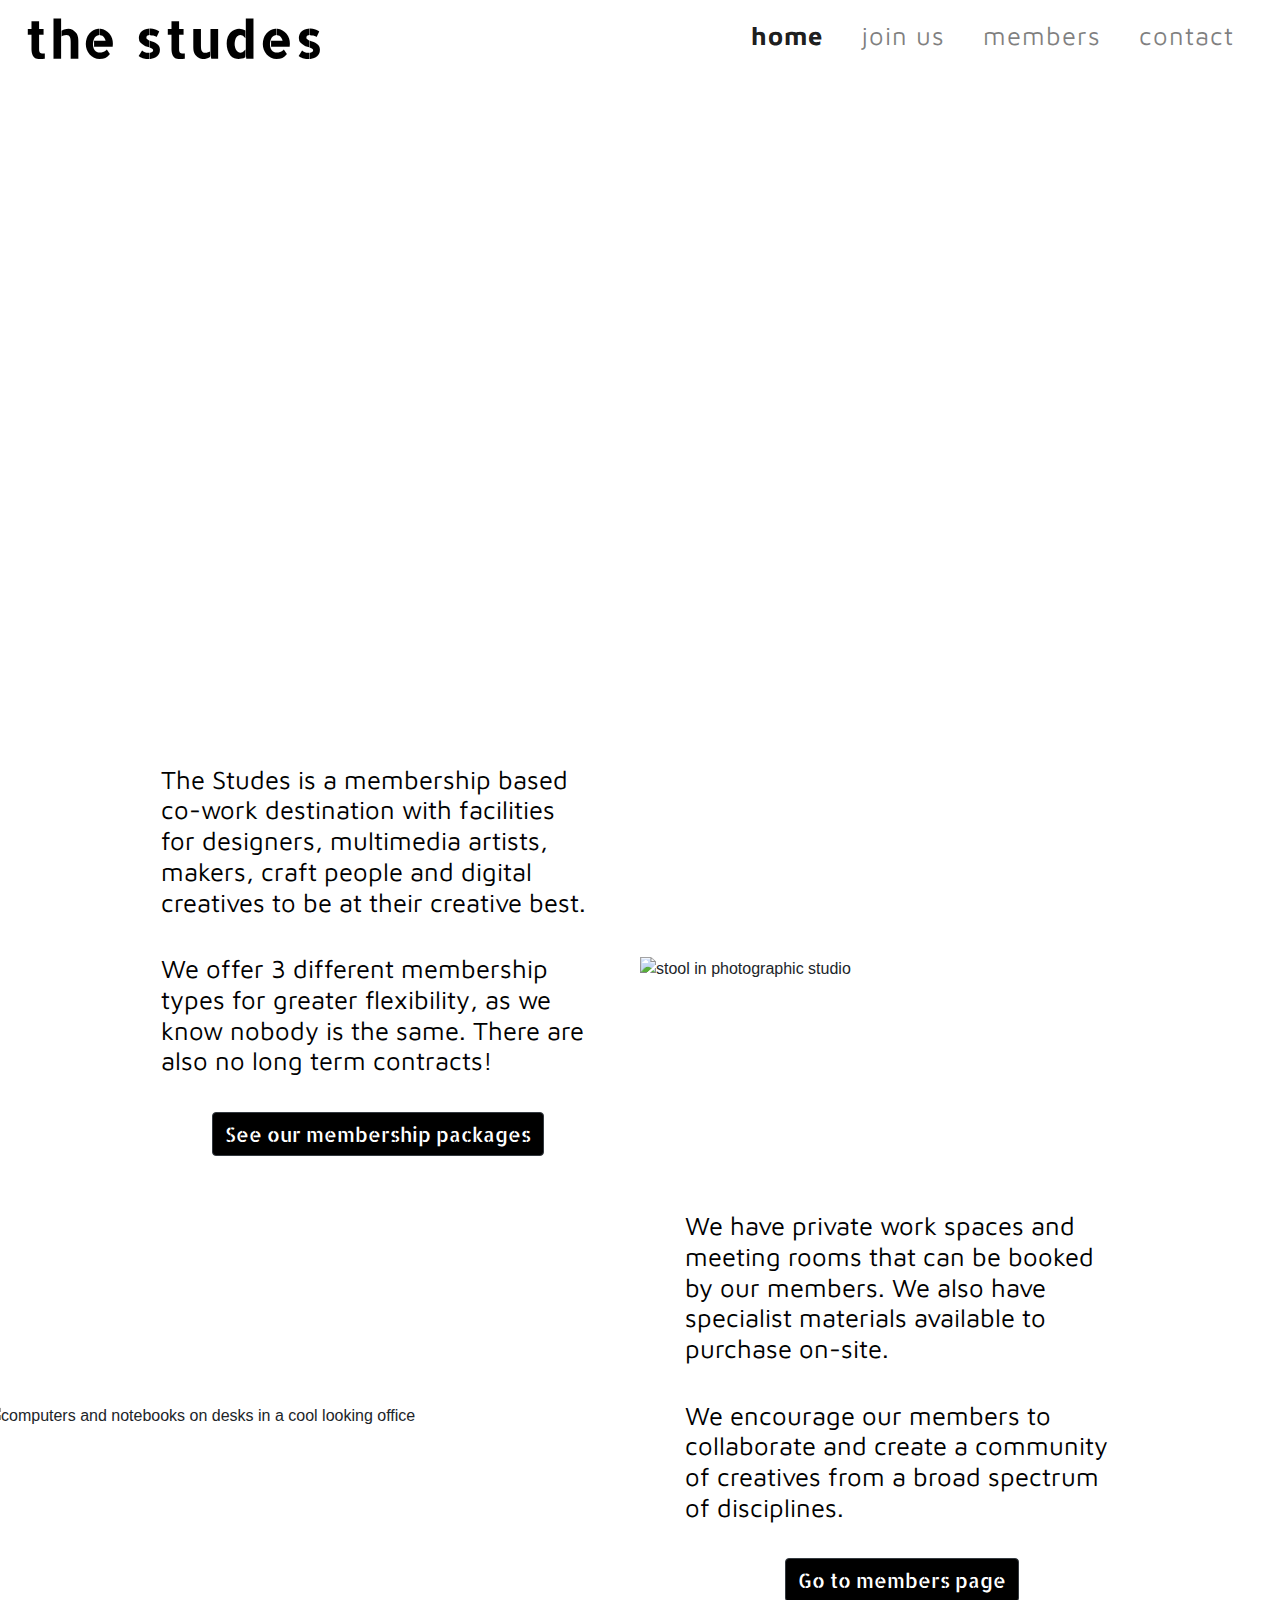
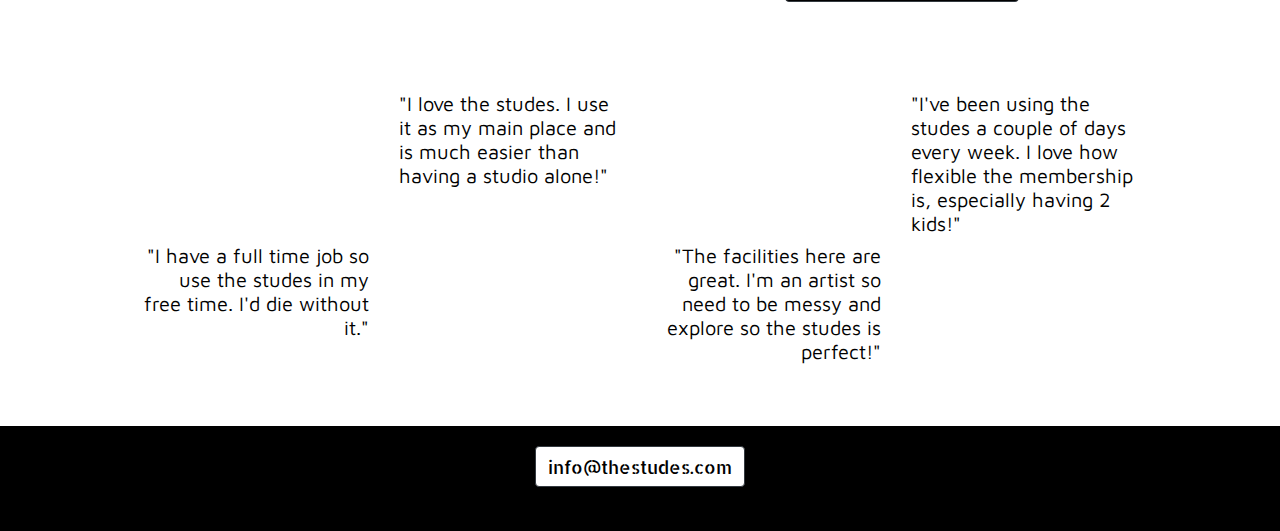
==== commit 3f243bf0: "200221 - 16:55 spacing in nav bar, bold text added to nav bar, padding in copy" ====
--- a/index.html
+++ b/index.html
@@ -22,7 +22,7 @@
 					<nav class="navbar navbar-expand-lg navbar-light float-right">
 						<button class="navbar-toggler" type="button" data-toggle="collapse" data-target="#navbarTogglerDemo01" aria-controls="navbarTogglerDemo01" aria-expanded="false" aria-label="Toggle navigation"><span class="navbar-toggler-icon"></span></button>
 						<div class="collapse navbar-collapse" id="navbarTogglerDemo01">
-							<ul class="navbar-nav mr-auto mt-2 mt-lg-0">
+							<ul class="navbar-nav mr-auto mt-2 mt-md-0">
 								<li class="nav-item active">
 									<a class="nav-link" href="index.html">home<span class="sr-only">(current)</span></a>
 								</li>
--- a/assets/css/style.css
+++ b/assets/css/style.css
@@ -26,7 +26,17 @@
     font-size: 2vw;
     font-family: "Maven Pro", sans-serif;
     font-weight: 300;
-    letter-spacing: 2px;
+    letter-spacing: 1px;
+}
+
+/* Bold highlighted location in nav bar */
+.navbar-light .navbar-nav .active>.nav-link {
+    font-weight: bold;
+}
+
+/* Spacing between buttons in nav bar */
+.navbar-light .navbar-nav .nav-link {
+    padding-right: 30px;
 }
 
 /* ---------------------------------------------Footer-------- */
@@ -150,8 +160,8 @@
     padding: 1vh 1vh;
     font-family: "Maven Pro", sans-serif;
     color: white;
-    font-size: 30px;
-    font-weight: bolder;
+    font-size: 20px;
+    font-weight: bold;
 }
 
 /* Testimonials */
@@ -323,6 +333,15 @@
 .member-form {
     padding-left: 3vw;
     padding-right: 3vw;
+}
+
+/* Text boxes next to forms */
+.buffer-booking, .buffer-directory {
+    padding: 6vw 0 0 6vw;
+}
+
+.members-booking, .members-directory {
+    padding: 0 50px;
 }
 
 /* ---------------------------------------------Apply Page-------- */
@@ -389,10 +408,11 @@
 /* Contact information box */
 .contact-info {
     background-image: url("../images/khara-woods-KR84RpMCb0w-unsplash.jpg");
-    background-size: 100% auto;
+    background-size: cover;
     color: black;
     text-align: left;
-    padding: 100px 0;
+    padding: 10vh 0;
+    background-repeat: no-repeat;
 }
 
 /* Button inside contact information box */
@@ -402,6 +422,7 @@
     font-family: "Maven Pro", sans-serif;
     font-size: 4vh;
     font-weight: 700;
+    
 }
 
 .contact-intro {
@@ -410,7 +431,12 @@
     background-attachment: fixed;
 }
 
-
+/* Live email and Instagram Links */
+.contact-email-text {
+    color: white;
+    font-family: "Allerta Stencil", sans-serif;
+    font-size: 30px;
+}
 /* --------------------------------------------------------------Media Queries-------- */
 
 /* ---------------------------------------------General-------- */
@@ -607,14 +633,23 @@
 /* Contact details background */
 @media only screen and (max-width: 991px) {
     .contact-info {
+    padding: 40px 30px;
     background-image: none;
     background-color: #f2b1d8;
     }
 }
 
+/* Map adjustment */
 @media only screen and (max-width: 991px) {
     .contact-map {
         height: 45vh;
         padding: 0 0 3vh 0;
     }
 }
+
+/* Header image */
+@media only screen and (max-width: 768px) {
+    .contact-intro {
+        background-size: 130vh auto;
+        background-position: center;
+}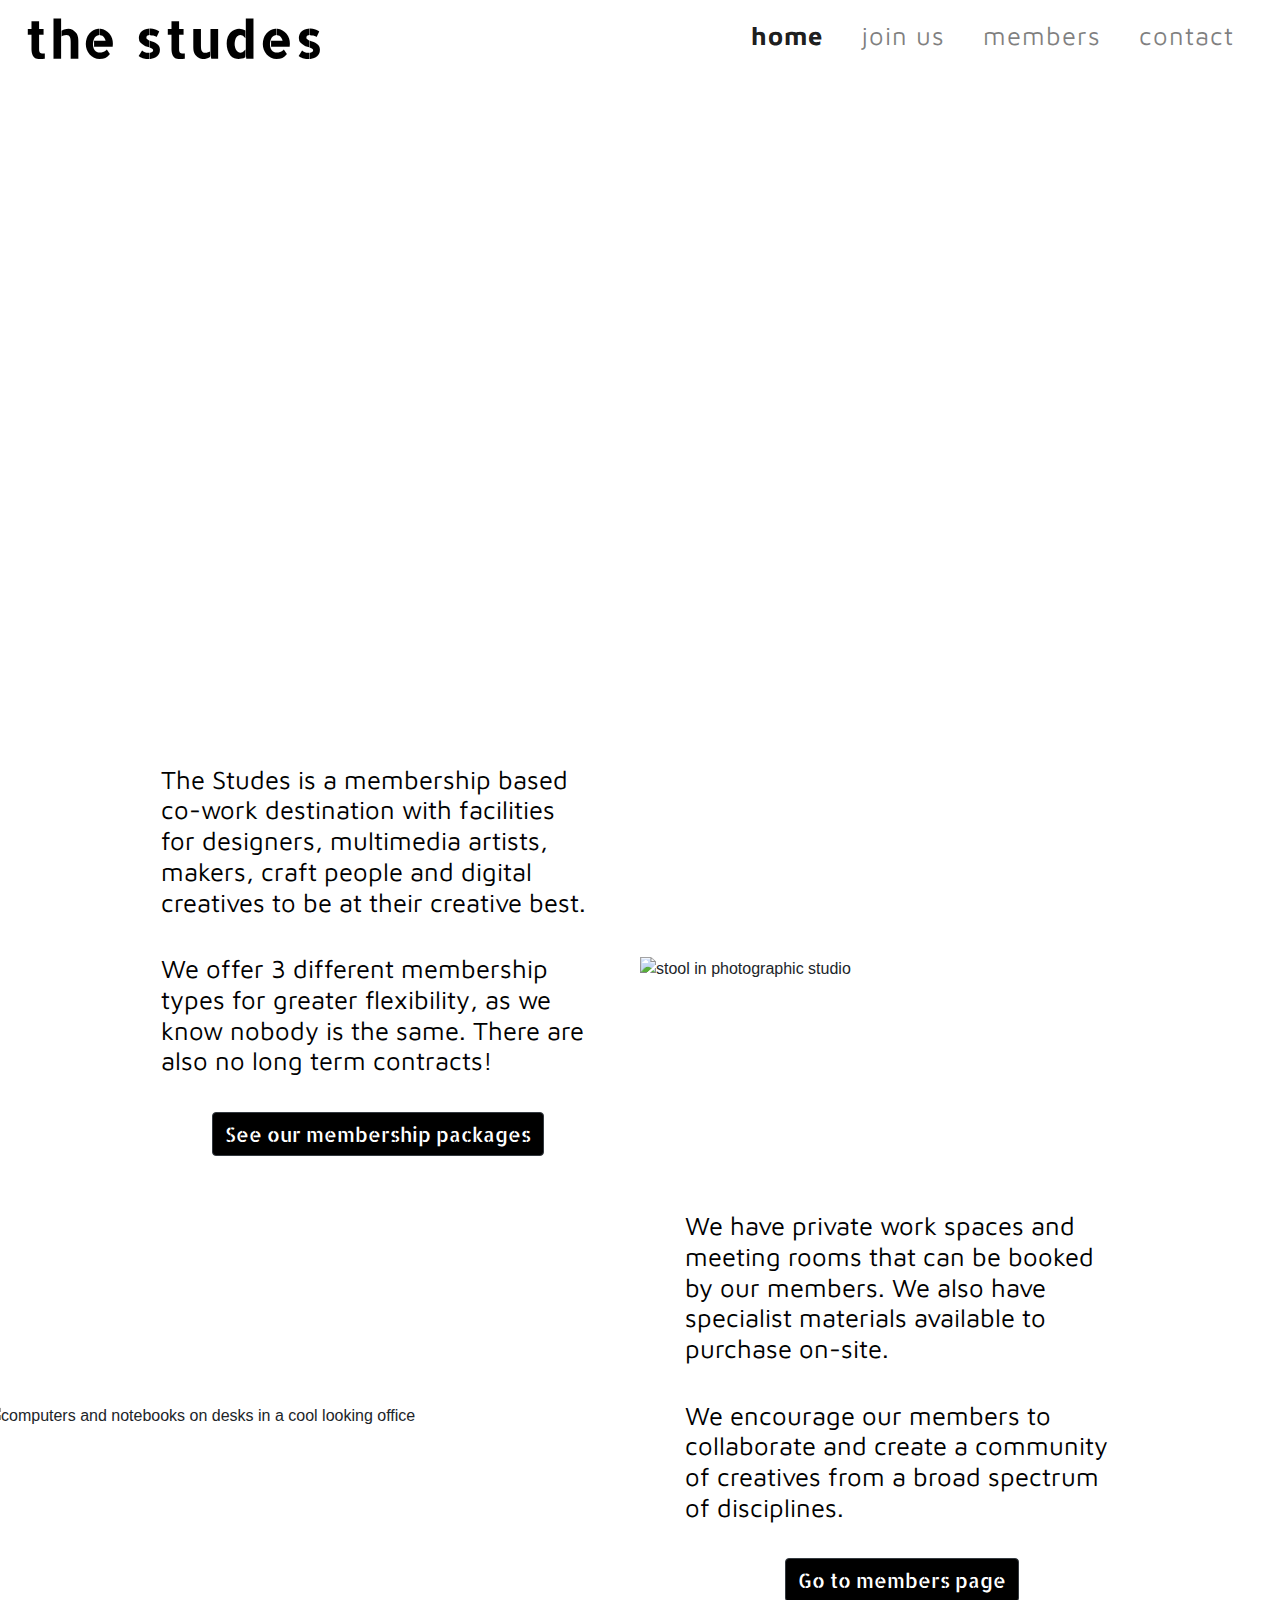
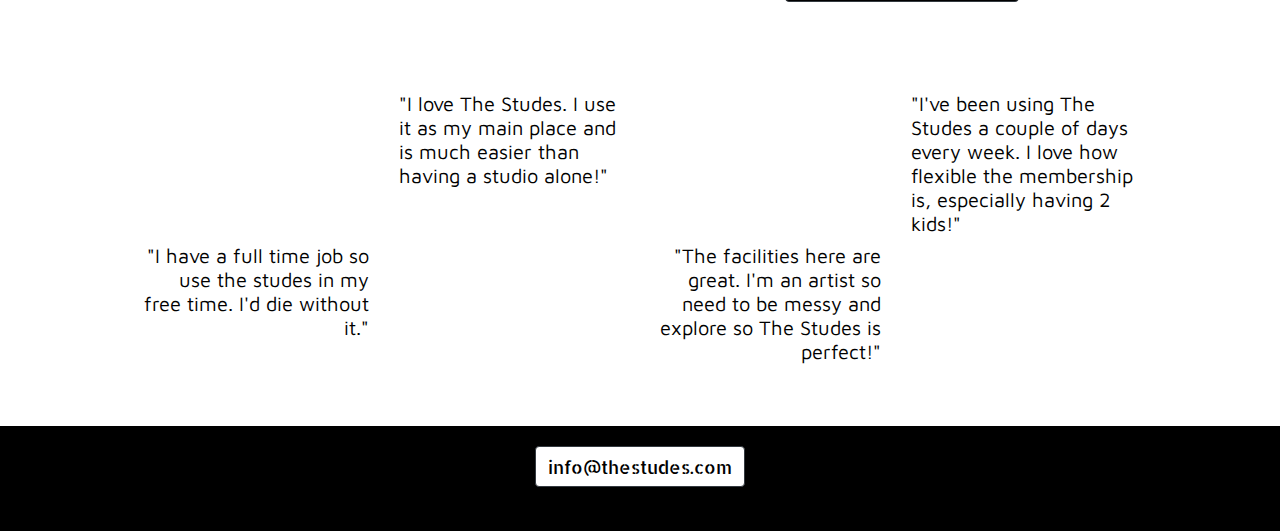
==== commit 44468ae1: "200221 - 19:29 CSS tweaked on forms" ====
--- a/index.html
+++ b/index.html
@@ -22,7 +22,7 @@
 					<nav class="navbar navbar-expand-lg navbar-light float-right">
 						<button class="navbar-toggler" type="button" data-toggle="collapse" data-target="#navbarTogglerDemo01" aria-controls="navbarTogglerDemo01" aria-expanded="false" aria-label="Toggle navigation"><span class="navbar-toggler-icon"></span></button>
 						<div class="collapse navbar-collapse" id="navbarTogglerDemo01">
-							<ul class="navbar-nav mr-auto mt-2 mt-md-0">
+							<ul class="navbar-nav mr-auto mt-2 mt-lg-0">
 								<li class="nav-item active">
 									<a class="nav-link" href="index.html">home<span class="sr-only">(current)</span></a>
 								</li>
@@ -90,7 +90,7 @@
 				<h5>Peter Dunn</h5>
 			</div>
 			<div class="col-sm-3 col-xs-12 testimonial-text-1 small-text text-left">
-				<h5>"I love the studes. I use it as my main place and is much easier than having a studio alone!"</h5>
+				<h5>"I love The Studes. I use it as my main place and is much easier than having a studio alone!"</h5>
                 <h5 class="h5-small">- Peter Dunn</h5>
 			</div>
 			<div class="col-sm-3 d-none d-sm-block testimonial-image-2 small-caption-text">
@@ -99,7 +99,7 @@
             <div class="col-sm-12 disappearing-breathing-space">
             </div>
 			<div class="col-sm-3 col-xs-12 testimonial-text-2 small-text text-left">
-				<h5>"I've been using the studes a couple of days every week. I love how flexible the membership is, especially having 2 kids!"</h5>
+				<h5>"I've been using The Studes a couple of days every week. I love how flexible the membership is, especially having 2 kids!"</h5>
                 <h5 class="h5-small">- Mandy Sade</h5>
 			</div>
             <div class="col-sm-12 disappearing-breathing-space">
@@ -116,7 +116,7 @@
             <div class="col-sm-12 disappearing-breathing-space">
             </div>
 			<div class="col-md-3 col-sm-12 testimonial-text-4 small-text text-right">
-				<h5>"The facilities here are great. I'm an artist so need to be messy and explore so the studes is perfect!"</h5>
+				<h5>"The facilities here are great. I'm an artist so need to be messy and explore so The Studes is perfect!"</h5>
                 <h5 class="h5-small">- Stephanie Clarke</h5>
 			</div>
 			<div class="col-md-3 d-none d-md-block testimonial-image-4 small-caption-text">
--- a/assets/css/style.css
+++ b/assets/css/style.css
@@ -204,6 +204,18 @@
     font-weight: bold;
 }
 
+/* Form Inside Text */
+.form-control {
+    font-family: "Maven Pro", sans-serif;
+    font-size: 15px;
+}
+
+/* Application Form text */
+.application-form label {
+    font-family: "Maven Pro", sans-serif;
+    font-size: 20px;
+}
+
 /* ---------------------------------------------Homepage-------- */
 
 /* Opening Image */
@@ -327,7 +339,7 @@
     font-size: 20px;
     color: white;
     font-weight: 400;
-    padding-top: 10px;
+    padding-top: 20px;
 }
 
 .member-form {
@@ -341,7 +353,7 @@
 }
 
 .members-booking, .members-directory {
-    padding: 0 50px;
+    padding: 20px 50px;
 }
 
 /* ---------------------------------------------Apply Page-------- */
@@ -357,9 +369,9 @@
     padding: 1.5vh 1.5vh;
 }
 
-.application-form {
+/* .application-form {
     padding-top: 20px;
-}
+} */
 
 .submit-button {
     background-color: #000;
@@ -525,6 +537,14 @@
     }       
 }
 
+/* Padding above email line */
+@media only screen and (max-width: 425px) {
+    .application-form label {
+        padding-top: 2vh;
+        padding-left: 2vh;
+    }
+}
+
 /* ---------------------------------------------Homepage-------- */
 
 /* Body Copy Margins removed in small screen */
@@ -592,7 +612,7 @@
     background-size: cover;
     background-repeat: no-repeat;
     }
-
+}
 
 /* Intro Image reduced size on small screen */
 @media only screen and (max-width: 991px) {
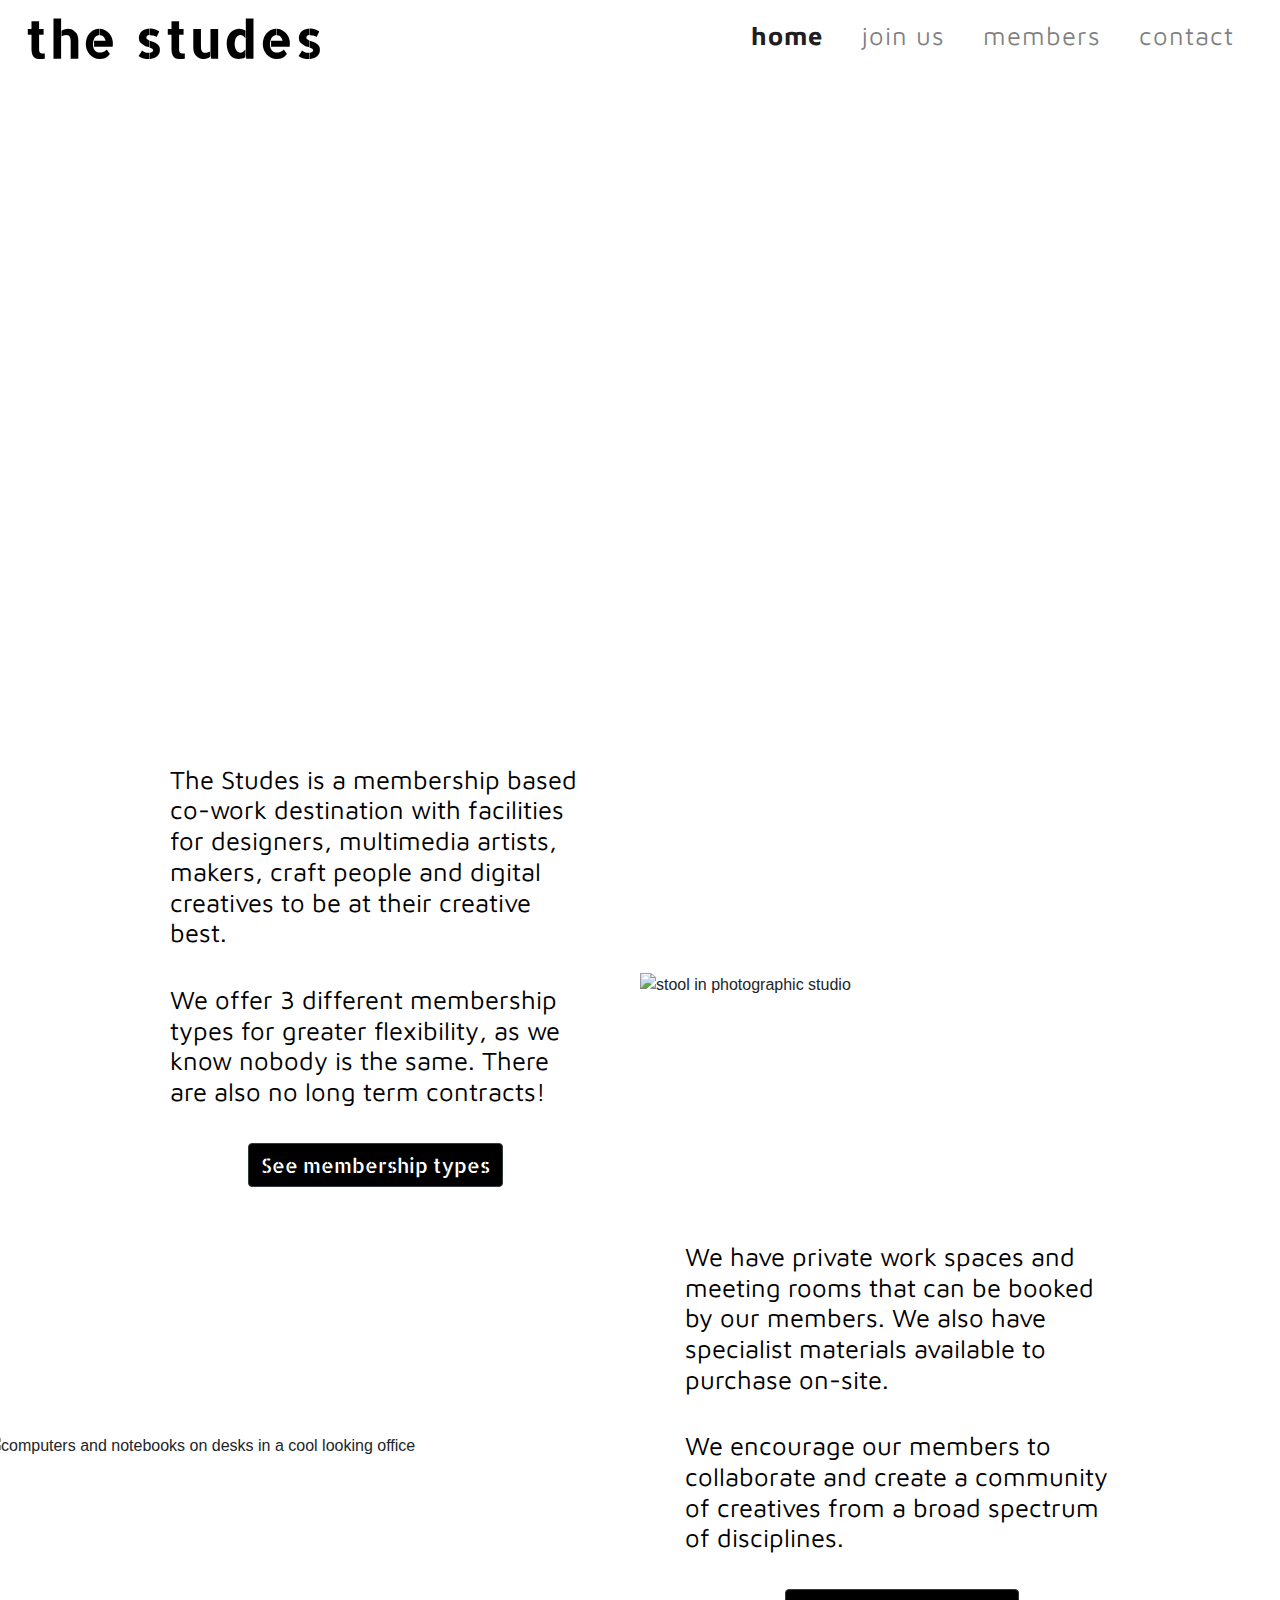
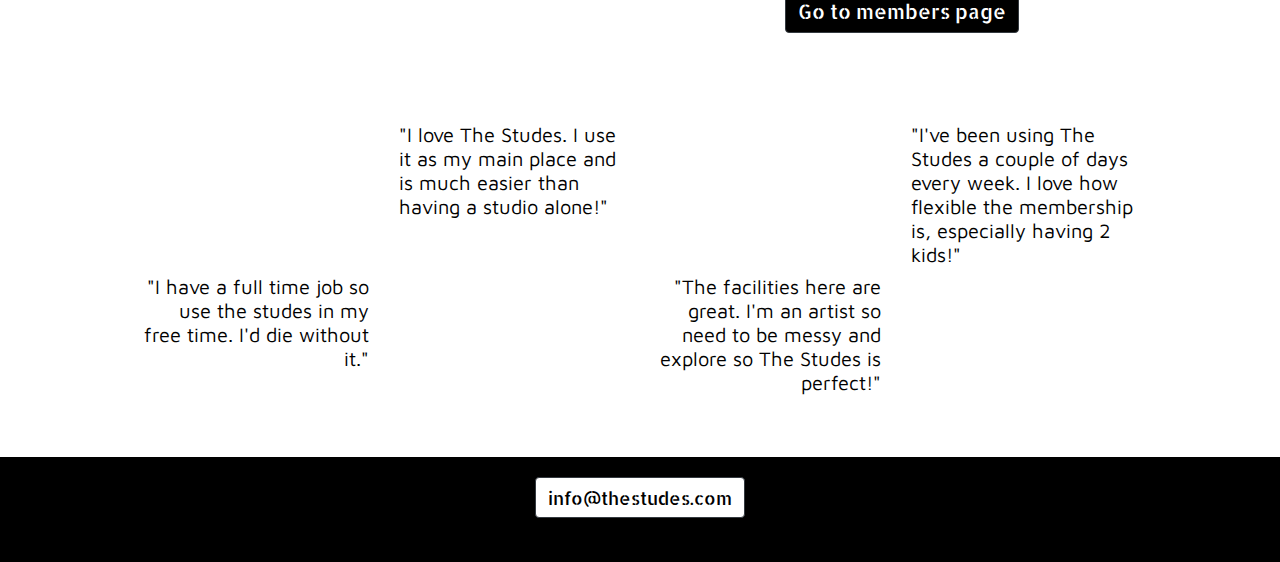
==== commit 4d07c43f: "200222 - 11:39 amended padding on application form in mobile screen" ====
--- a/index.html
+++ b/index.html
@@ -60,11 +60,11 @@
             </div>
         </div>
 		<div class="row">
-            <div class="col-md-6 home-first-para large-text my-auto">
+            <div class="col-md-6 home-first-para large-text">
 				<h3>The Studes is a membership based co-work destination with facilities for designers,
 					multimedia artists, makers, craft people and digital creatives to be at their creative best.</h3>
 				<h3>We offer 3 different membership types for greater flexibility, as we know nobody is the same. There are also no long term contracts!</h3>				
-                <h3 class="text-center"><a href="join.html" class="btn btn-dark submit-button">See our membership packages</a></h3>
+                <h3 class="text-center"><a href="join.html" class="btn btn-dark submit-button">See membership types</a></h3>
 			</div>
 			<div class="col-md-6 my-auto">
                 <img class="image-1" src="assets/images/chase-wilson-Rp5A-XUb0nE-unsplash.jpg" alt="stool in photographic studio">
--- a/assets/css/style.css
+++ b/assets/css/style.css
@@ -1,5 +1,3 @@
-@import url('https://fonts.googleapis.com/css?family=Oxygen:100,200,300,400,500,600,700');
-@import url('https://fonts.googleapis.com/css?family=Oswald:100,200,300,400,500,600m,700');
 @import url('https://fonts.googleapis.com/css?family=Allerta+Stencil:100,200,300,400,500,600,700');
 @import url('https://fonts.googleapis.com/css?family=Maven+Pro::100,200,300,400,500,600,700');
 
@@ -369,10 +367,6 @@
     padding: 1.5vh 1.5vh;
 }
 
-/* .application-form {
-    padding-top: 20px;
-} */
-
 .submit-button {
     background-color: #000;
     color: white;
@@ -423,7 +417,7 @@
     background-size: cover;
     color: black;
     text-align: left;
-    padding: 10vh 0;
+    padding: 10vh 10vh 10vh 3vh;
     background-repeat: no-repeat;
 }
 
@@ -447,7 +441,7 @@
 .contact-email-text {
     color: white;
     font-family: "Allerta Stencil", sans-serif;
-    font-size: 30px;
+    font-size: 35px;
 }
 /* --------------------------------------------------------------Media Queries-------- */
 
@@ -542,6 +536,14 @@
     .application-form label {
         padding-top: 2vh;
         padding-left: 2vh;
+    }
+}
+/* 
+/* Removing padding around text next to radio check buttons */
+@media only screen and (max-width: 425px) {
+    .tier-selector label {
+        padding: 0 0 0 0;
+        margin: 0 0 0 0;
     }
 }
 
@@ -651,7 +653,7 @@
 /* ---------------------------------------------Contact Page-------- */
 
 /* Contact details background */
-@media only screen and (max-width: 991px) {
+@media only screen and (max-width: 425px) {
     .contact-info {
     padding: 40px 30px;
     background-image: none;
@@ -660,7 +662,7 @@
 }
 
 /* Map adjustment */
-@media only screen and (max-width: 991px) {
+@media only screen and (max-width: 768px) {
     .contact-map {
         height: 45vh;
         padding: 0 0 3vh 0;
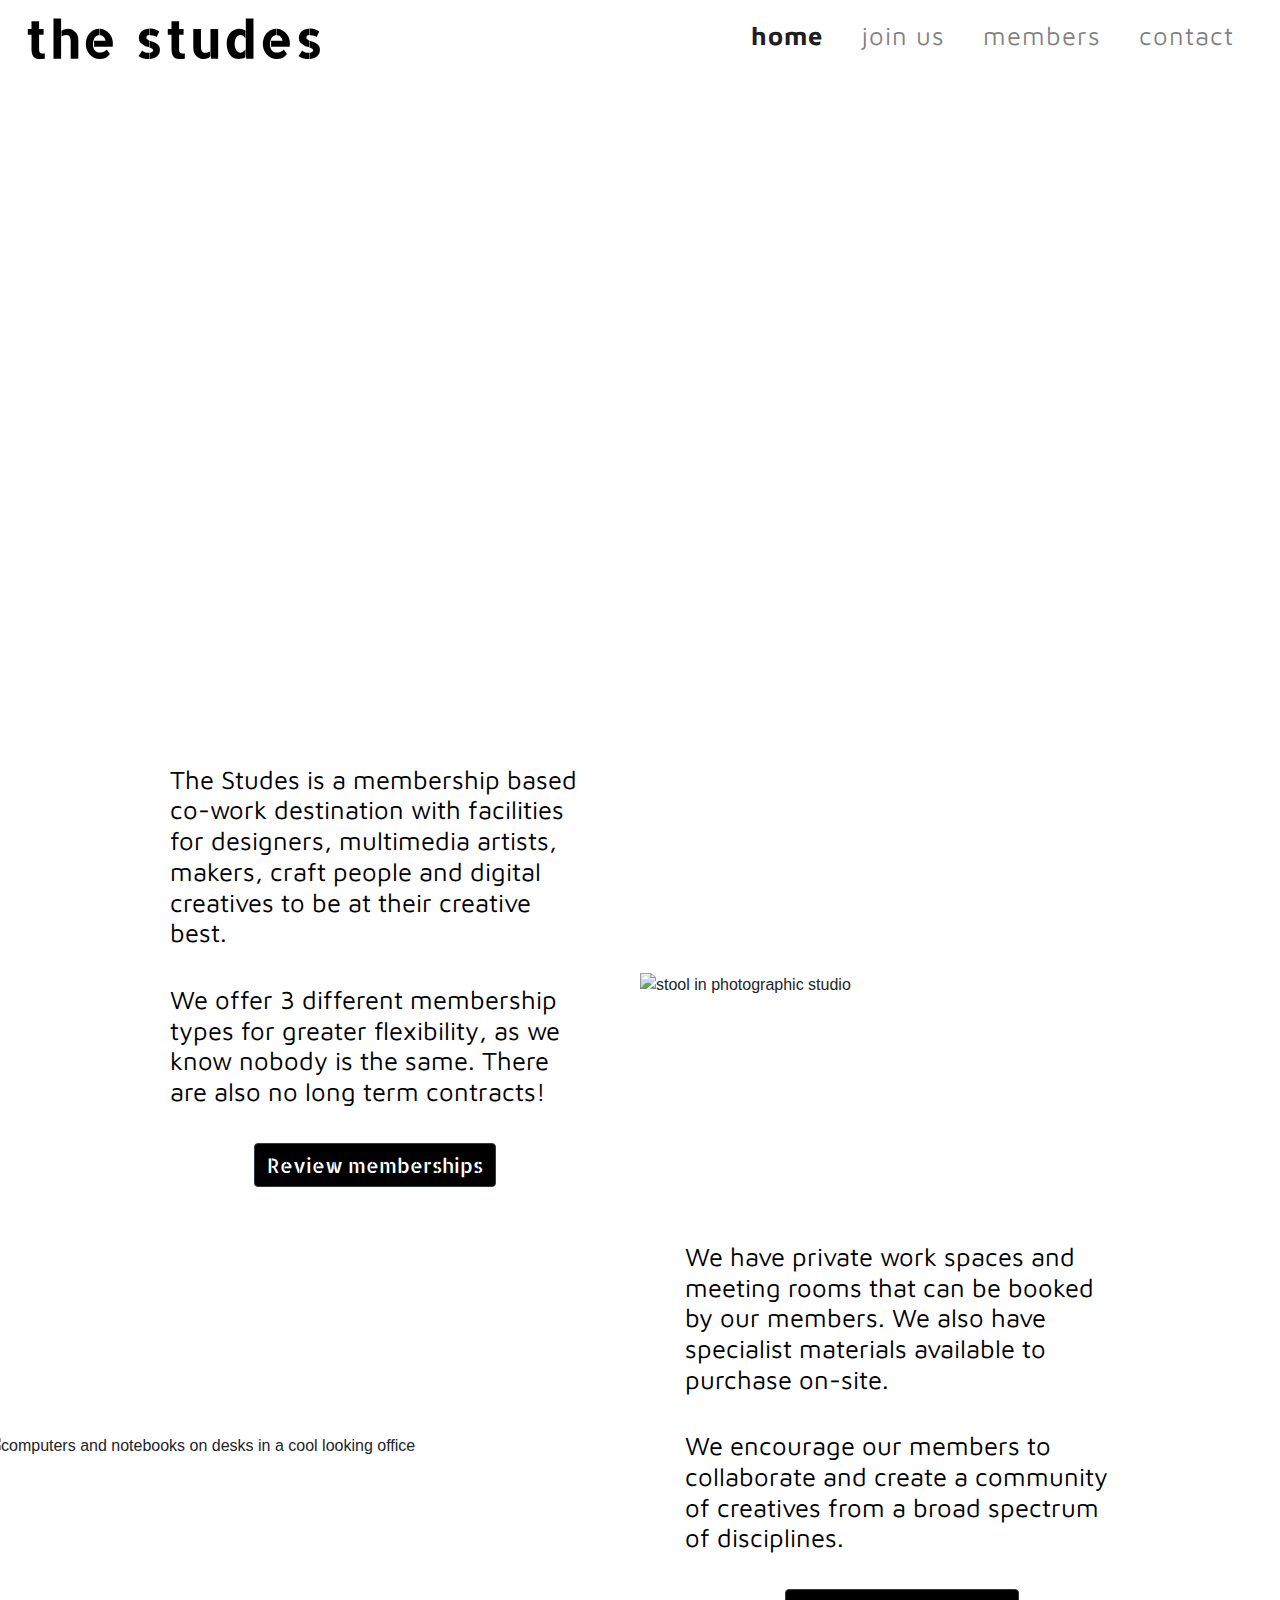
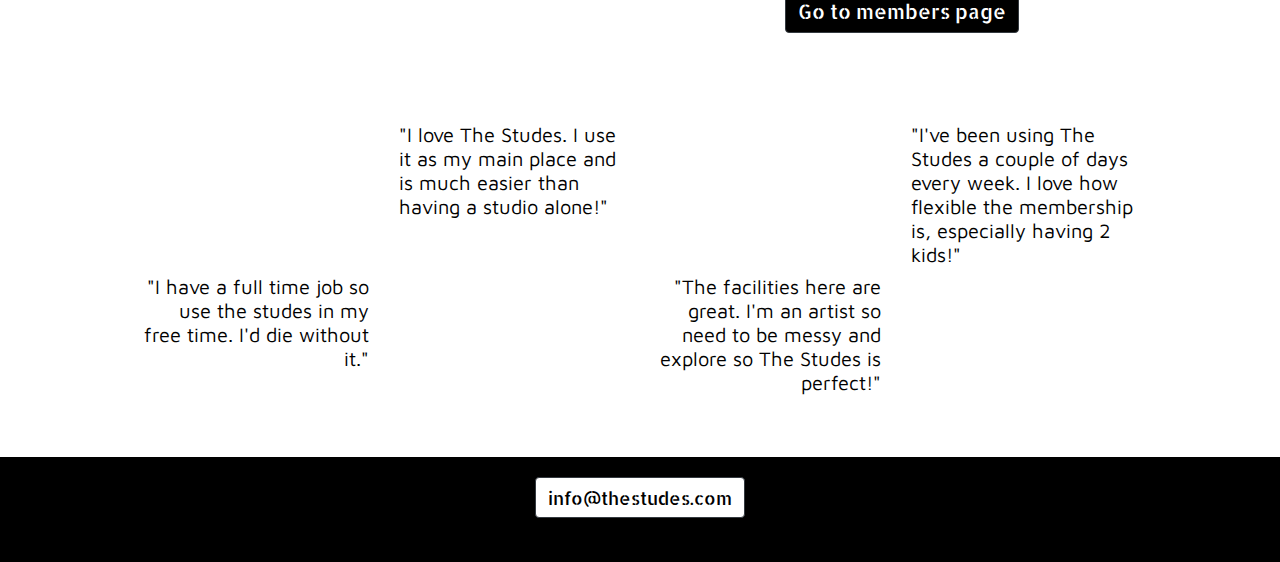
==== commit 96f90cfd: "200222 - 16:13 completed home page manual testing copy" ====
--- a/index.html
+++ b/index.html
@@ -64,7 +64,7 @@
 				<h3>The Studes is a membership based co-work destination with facilities for designers,
 					multimedia artists, makers, craft people and digital creatives to be at their creative best.</h3>
 				<h3>We offer 3 different membership types for greater flexibility, as we know nobody is the same. There are also no long term contracts!</h3>				
-                <h3 class="text-center"><a href="join.html" class="btn btn-dark submit-button">See membership types</a></h3>
+                <h3 class="text-center"><a href="join.html" class="btn btn-dark submit-button">Review memberships</a></h3>
 			</div>
 			<div class="col-md-6 my-auto">
                 <img class="image-1" src="assets/images/chase-wilson-Rp5A-XUb0nE-unsplash.jpg" alt="stool in photographic studio">
--- a/assets/css/style.css
+++ b/assets/css/style.css
@@ -335,7 +335,7 @@
 .members-directory, .members-booking label {
     font-family: "Maven Pro", sans-serif;
     font-size: 20px;
-    color: white;
+    color: black;
     font-weight: 400;
     padding-top: 20px;
 }
@@ -352,6 +352,19 @@
 
 .members-booking, .members-directory {
     padding: 20px 50px;
+}
+
+.small-print {
+    font-family: "Maven Pro", sans-serif;
+    font-size: 12px;
+    color: black;
+    padding: 5vh 5vh;
+}
+
+.small-print-link {
+    color: black;
+    font-weight: bold;
+    font-size: 15px;
 }
 
 /* ---------------------------------------------Apply Page-------- */
@@ -538,7 +551,7 @@
         padding-left: 2vh;
     }
 }
-/* 
+
 /* Removing padding around text next to radio check buttons */
 @media only screen and (max-width: 425px) {
     .tier-selector label {
